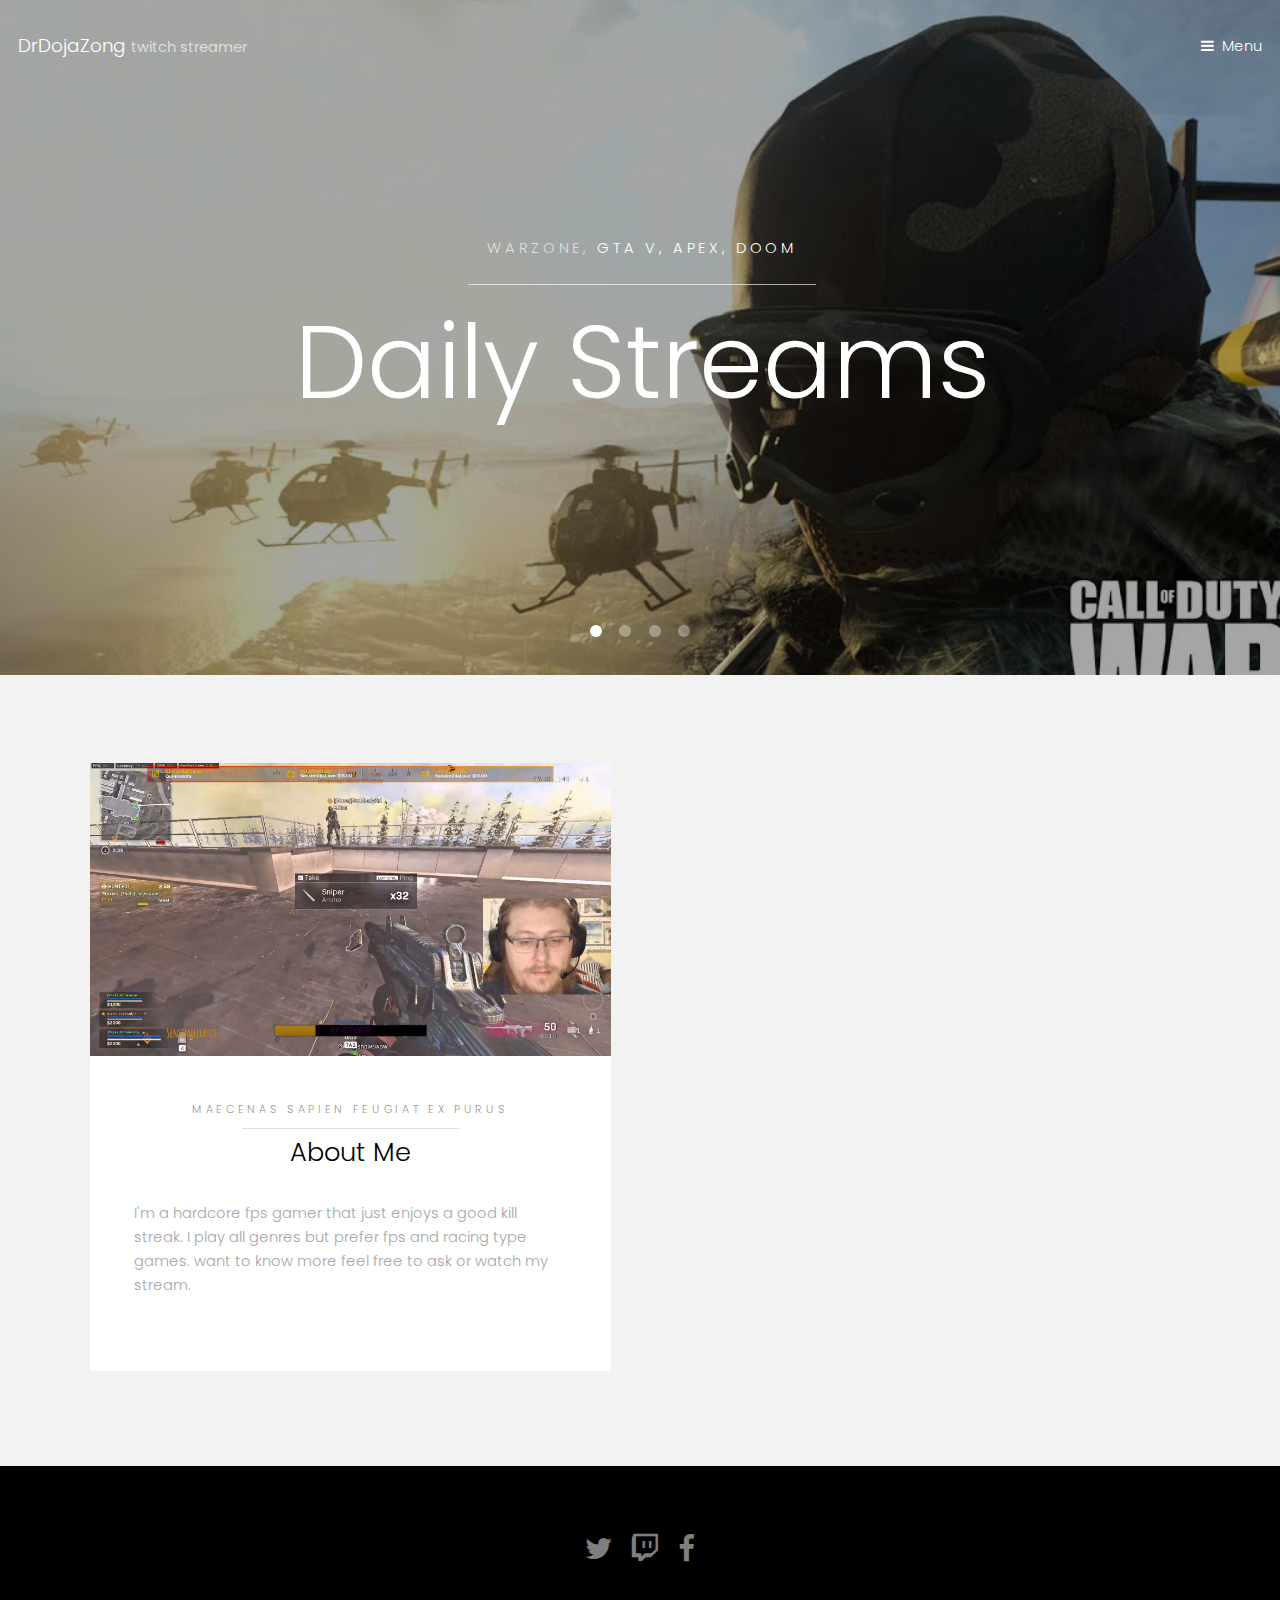
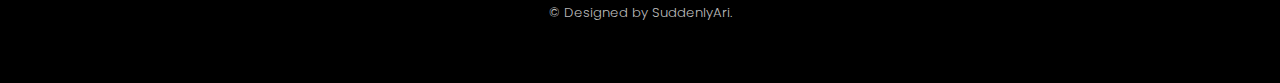
==== index.html @ 3b43bdfb "Add files via upload" ====
<!DOCTYPE HTML>
<!--
	Hielo by TEMPLATED
	templated.co @templatedco
	Released for free under the Creative Commons Attribution 3.0 license (templated.co/license)
-->
<html>
	<head>
		<title>DrDojaZong</title>
		<meta charset="utf-8" />
		<meta name="viewport" content="width=device-width, initial-scale=1" />
		<link rel="stylesheet" href="assets/css/main.css" />
	</head>
	<body>

		<!-- Header -->
			<header id="header" class="alt">
				<div class="logo"><a href="index.html">DrDojaZong <span>twitch streamer</span></a></div>
				<a href="#menu">Menu</a>
			</header>

		<!-- Nav -->
			<nav id="menu">
				<ul class="links">
					<li><a href="index.html">Home</a></li>
					<li><a href="generic.html">About</a></li>
					<li><a href="elements.html">Links</a></li>
				</ul>
			</nav>

		<!-- Banner -->
			<section class="banner full">
				<article>
					<img src="images/warzone.jpg" alt="" />
					<div class="inner">
						<header>
							<p>Warzone, <a href="https://templated.co">GTA V, Apex, DOOM</a></p>
							<h2>Daily Streams</h2>
						</header>
					</div>
				</article>
				<article>
					<img src="images/gtav.jpg" alt="" />
					<div class="inner">
						<header>
							<p>Warzone, GTA V, Apex, DOOM</p>
							<h2>Daily Content</h2>
						</header>
					</div>
				</article>
				<article>
					<img src="images/apex.jpg"  alt="" />
					<div class="inner">
						<header>
							<p>Warzone, GTA V, Apex, DOOM</p>
							<h2>Daily Frags</h2>
						</header>
					</div>
				</article>
				<article>
					<img src="images/doom.jpg"  alt="" />
					<div class="inner">
						<header>
							<p>Warzone, GTA V, Apex, DOOM</p>
							<h2>Daily Laughs</h2>
						</header>
					</div>
				</article>	
			</section>

		<!-- One -->
			<section id="one" class="wrapper style2">
				<div class="inner">
					<div class="grid-style">

						<div>
							<div class="box">
								<div class="image fit">
									<img src="images/warzonestream.jpg" alt="" />
								</div>
								<div class="content">
									<header class="align-center">
										<p>maecenas sapien feugiat ex purus</p>
										<h2>About Me</h2>
									</header>
									<p> I'm a hardcore fps gamer that just enjoys a good kill streak. I play all genres but prefer fps and racing type games. want to know more feel free to ask or watch my stream.</p>
									<footer class="align-center">
										
									</footer>
								</div>
							</div>
						</div>

					</div>
				</div>
			</section>



		<!-- Footer -->
			<footer id="footer">
				<div class="container">
					<ul class="icons">
						<li><a href="https://twitter.com/drdojazong" class="icon fa-twitter"><span class="label">Twitter</span></a></li>
						<li><a href="https://www.twitch.tv/drdojazong" class="icon fa-twitch"><span class="label">Twitch</span></a></li>
						<li><a href="https://www.facebook.com/DrDojaZong/" class="icon fa-facebook"><span class="label">Facebook</span></a></li>
					</ul>
				</div>
				<div class="copyright">
					&copy; Designed by SuddenlyAri.
				</div>
			</footer>

		<!-- Scripts -->
			<script src="assets/js/jquery.min.js"></script>
			<script src="assets/js/jquery.scrollex.min.js"></script>
			<script src="assets/js/skel.min.js"></script>
			<script src="assets/js/util.js"></script>
			<script src="assets/js/main.js"></script>

	</body>
</html>
---- assets/css/main.css ----
@charset "UTF-8";
@import url(font-awesome.min.css);
@import url("https://fonts.googleapis.com/css?family=Poppins:300,400,500,600,700");

/*
	Hielo by TEMPLATED
	templated.co @templatedco
	Released for free under the Creative Commons Attribution 3.0 license (templated.co/license)
*/

/* Reset */

	html, body, div, span, applet, object, iframe, h1, h2, h3, h4, h5, h6, p, blockquote, pre, a, abbr, acronym, address, big, cite, code, del, dfn, em, img, ins, kbd, q, s, samp, small, strike, strong, sub, sup, tt, var, b, u, i, center, dl, dt, dd, ol, ul, li, fieldset, form, label, legend, table, caption, tbody, tfoot, thead, tr, th, td, article, aside, canvas, details, embed, figure, figcaption, footer, header, hgroup, menu, nav, output, ruby, section, summary, time, mark, audio, video {
		margin: 0;
		padding: 0;
		border: 0;
		font-size: 100%;
		font: inherit;
		vertical-align: baseline;
	}

	article, aside, details, figcaption, figure, footer, header, hgroup, menu, nav, section {
		display: block;
	}

	body {
		line-height: 1;
	}

	ol, ul {
		list-style: none;
	}

	blockquote, q {
		quotes: none;
	}

	blockquote:before, blockquote:after, q:before, q:after {
		content: '';
		content: none;
	}

	table {
		border-collapse: collapse;
		border-spacing: 0;
	}

	body {
		-webkit-text-size-adjust: none;
	}

/* Box Model */

	*, *:before, *:after {
		-moz-box-sizing: border-box;
		-webkit-box-sizing: border-box;
		box-sizing: border-box;
	}

/* Containers */

	.container {
		margin-left: auto;
		margin-right: auto;
	}

	.container.\31 25\25 {
		width: 100%;
		max-width: 100rem;
		min-width: 80rem;
	}

	.container.\37 5\25 {
		width: 60rem;
	}

	.container.\35 0\25 {
		width: 40rem;
	}

	.container.\32 5\25 {
		width: 20rem;
	}

	.container {
		width: 80rem;
	}

	@media screen and (max-width: 1680px) {

		.container.\31 25\25 {
			width: 100%;
			max-width: 100rem;
			min-width: 80rem;
		}

		.container.\37 5\25 {
			width: 60rem;
		}

		.container.\35 0\25 {
			width: 40rem;
		}

		.container.\32 5\25 {
			width: 20rem;
		}

		.container {
			width: 80rem;
		}

	}

	@media screen and (max-width: 1280px) {

		.container.\31 25\25 {
			width: 100%;
			max-width: 81.25rem;
			min-width: 65rem;
		}

		.container.\37 5\25 {
			width: 48.75rem;
		}

		.container.\35 0\25 {
			width: 32.5rem;
		}

		.container.\32 5\25 {
			width: 16.25rem;
		}

		.container {
			width: 65rem;
		}

	}

	@media screen and (max-width: 980px) {

		.container.\31 25\25 {
			width: 100%;
			max-width: 112.5%;
			min-width: 90%;
		}

		.container.\37 5\25 {
			width: 67.5%;
		}

		.container.\35 0\25 {
			width: 45%;
		}

		.container.\32 5\25 {
			width: 22.5%;
		}

		.container {
			width: 90%;
		}

	}

	@media screen and (max-width: 736px) {

		.container.\31 25\25 {
			width: 100%;
			max-width: 112.5%;
			min-width: 90%;
		}

		.container.\37 5\25 {
			width: 67.5%;
		}

		.container.\35 0\25 {
			width: 45%;
		}

		.container.\32 5\25 {
			width: 22.5%;
		}

		.container {
			width: 90% !important;
		}

	}

	@media screen and (max-width: 480px) {

		.container.\31 25\25 {
			width: 100%;
			max-width: 112.5%;
			min-width: 90%;
		}

		.container.\37 5\25 {
			width: 67.5%;
		}

		.container.\35 0\25 {
			width: 45%;
		}

		.container.\32 5\25 {
			width: 22.5%;
		}

		.container {
			width: 90% !important;
		}

	}

/* Grid */

	.row {
		border-bottom: solid 1px transparent;
		-moz-box-sizing: border-box;
		-webkit-box-sizing: border-box;
		box-sizing: border-box;
	}

	.row > * {
		float: left;
		-moz-box-sizing: border-box;
		-webkit-box-sizing: border-box;
		box-sizing: border-box;
	}

	.row:after, .row:before {
		content: '';
		display: block;
		clear: both;
		height: 0;
	}

	.row.uniform > * > :first-child {
		margin-top: 0;
	}

	.row.uniform > * > :last-child {
		margin-bottom: 0;
	}

	.row.\30 \25 > * {
		padding: 0 0 0 0rem;
	}

	.row.\30 \25 {
		margin: 0 0 -1px 0rem;
	}

	.row.uniform.\30 \25 > * {
		padding: 0rem 0 0 0rem;
	}

	.row.uniform.\30 \25 {
		margin: 0rem 0 -1px 0rem;
	}

	.row > * {
		padding: 0 0 0 2rem;
	}

	.row {
		margin: 0 0 -1px -2rem;
	}

	.row.uniform > * {
		padding: 2rem 0 0 2rem;
	}

	.row.uniform {
		margin: -2rem 0 -1px -2rem;
	}

	.row.\32 00\25 > * {
		padding: 0 0 0 4rem;
	}

	.row.\32 00\25 {
		margin: 0 0 -1px -4rem;
	}

	.row.uniform.\32 00\25 > * {
		padding: 4rem 0 0 4rem;
	}

	.row.uniform.\32 00\25 {
		margin: -4rem 0 -1px -4rem;
	}

	.row.\31 50\25 > * {
		padding: 0 0 0 3rem;
	}

	.row.\31 50\25 {
		margin: 0 0 -1px -3rem;
	}

	.row.uniform.\31 50\25 > * {
		padding: 3rem 0 0 3rem;
	}

	.row.uniform.\31 50\25 {
		margin: -3rem 0 -1px -3rem;
	}

	.row.\35 0\25 > * {
		padding: 0 0 0 1rem;
	}

	.row.\35 0\25 {
		margin: 0 0 -1px -1rem;
	}

	.row.uniform.\35 0\25 > * {
		padding: 1rem 0 0 1rem;
	}

	.row.uniform.\35 0\25 {
		margin: -1rem 0 -1px -1rem;
	}

	.row.\32 5\25 > * {
		padding: 0 0 0 0.5rem;
	}

	.row.\32 5\25 {
		margin: 0 0 -1px -0.5rem;
	}

	.row.uniform.\32 5\25 > * {
		padding: 0.5rem 0 0 0.5rem;
	}

	.row.uniform.\32 5\25 {
		margin: -0.5rem 0 -1px -0.5rem;
	}

	.\31 2u, .\31 2u\24 {
		width: 100%;
		clear: none;
		margin-left: 0;
	}

	.\31 1u, .\31 1u\24 {
		width: 91.6666666667%;
		clear: none;
		margin-left: 0;
	}

	.\31 0u, .\31 0u\24 {
		width: 83.3333333333%;
		clear: none;
		margin-left: 0;
	}

	.\39 u, .\39 u\24 {
		width: 75%;
		clear: none;
		margin-left: 0;
	}

	.\38 u, .\38 u\24 {
		width: 66.6666666667%;
		clear: none;
		margin-left: 0;
	}

	.\37 u, .\37 u\24 {
		width: 58.3333333333%;
		clear: none;
		margin-left: 0;
	}

	.\36 u, .\36 u\24 {
		width: 50%;
		clear: none;
		margin-left: 0;
	}

	.\35 u, .\35 u\24 {
		width: 41.6666666667%;
		clear: none;
		margin-left: 0;
	}

	.\34 u, .\34 u\24 {
		width: 33.3333333333%;
		clear: none;
		margin-left: 0;
	}

	.\33 u, .\33 u\24 {
		width: 25%;
		clear: none;
		margin-left: 0;
	}

	.\32 u, .\32 u\24 {
		width: 16.6666666667%;
		clear: none;
		margin-left: 0;
	}

	.\31 u, .\31 u\24 {
		width: 8.3333333333%;
		clear: none;
		margin-left: 0;
	}

	.\31 2u\24 + *,
	.\31 1u\24 + *,
	.\31 0u\24 + *,
	.\39 u\24 + *,
	.\38 u\24 + *,
	.\37 u\24 + *,
	.\36 u\24 + *,
	.\35 u\24 + *,
	.\34 u\24 + *,
	.\33 u\24 + *,
	.\32 u\24 + *,
	.\31 u\24 + * {
		clear: left;
	}

	.\-11u {
		margin-left: 91.66667%;
	}

	.\-10u {
		margin-left: 83.33333%;
	}

	.\-9u {
		margin-left: 75%;
	}

	.\-8u {
		margin-left: 66.66667%;
	}

	.\-7u {
		margin-left: 58.33333%;
	}

	.\-6u {
		margin-left: 50%;
	}

	.\-5u {
		margin-left: 41.66667%;
	}

	.\-4u {
		margin-left: 33.33333%;
	}

	.\-3u {
		margin-left: 25%;
	}

	.\-2u {
		margin-left: 16.66667%;
	}

	.\-1u {
		margin-left: 8.33333%;
	}

	@media screen and (max-width: 1680px) {

		.row > * {
			padding: 0 0 0 2rem;
		}

		.row {
			margin: 0 0 -1px -2rem;
		}

		.row.uniform > * {
			padding: 2rem 0 0 2rem;
		}

		.row.uniform {
			margin: -2rem 0 -1px -2rem;
		}

		.row.\32 00\25 > * {
			padding: 0 0 0 4rem;
		}

		.row.\32 00\25 {
			margin: 0 0 -1px -4rem;
		}

		.row.uniform.\32 00\25 > * {
			padding: 4rem 0 0 4rem;
		}

		.row.uniform.\32 00\25 {
			margin: -4rem 0 -1px -4rem;
		}

		.row.\31 50\25 > * {
			padding: 0 0 0 3rem;
		}

		.row.\31 50\25 {
			margin: 0 0 -1px -3rem;
		}

		.row.uniform.\31 50\25 > * {
			padding: 3rem 0 0 3rem;
		}

		.row.uniform.\31 50\25 {
			margin: -3rem 0 -1px -3rem;
		}

		.row.\35 0\25 > * {
			padding: 0 0 0 1rem;
		}

		.row.\35 0\25 {
			margin: 0 0 -1px -1rem;
		}

		.row.uniform.\35 0\25 > * {
			padding: 1rem 0 0 1rem;
		}

		.row.uniform.\35 0\25 {
			margin: -1rem 0 -1px -1rem;
		}

		.row.\32 5\25 > * {
			padding: 0 0 0 0.5rem;
		}

		.row.\32 5\25 {
			margin: 0 0 -1px -0.5rem;
		}

		.row.uniform.\32 5\25 > * {
			padding: 0.5rem 0 0 0.5rem;
		}

		.row.uniform.\32 5\25 {
			margin: -0.5rem 0 -1px -0.5rem;
		}

		.\31 2u\28xlarge\29, .\31 2u\24\28xlarge\29 {
			width: 100%;
			clear: none;
			margin-left: 0;
		}

		.\31 1u\28xlarge\29, .\31 1u\24\28xlarge\29 {
			width: 91.6666666667%;
			clear: none;
			margin-left: 0;
		}

		.\31 0u\28xlarge\29, .\31 0u\24\28xlarge\29 {
			width: 83.3333333333%;
			clear: none;
			margin-left: 0;
		}

		.\39 u\28xlarge\29, .\39 u\24\28xlarge\29 {
			width: 75%;
			clear: none;
			margin-left: 0;
		}

		.\38 u\28xlarge\29, .\38 u\24\28xlarge\29 {
			width: 66.6666666667%;
			clear: none;
			margin-left: 0;
		}

		.\37 u\28xlarge\29, .\37 u\24\28xlarge\29 {
			width: 58.3333333333%;
			clear: none;
			margin-left: 0;
		}

		.\36 u\28xlarge\29, .\36 u\24\28xlarge\29 {
			width: 50%;
			clear: none;
			margin-left: 0;
		}

		.\35 u\28xlarge\29, .\35 u\24\28xlarge\29 {
			width: 41.6666666667%;
			clear: none;
			margin-left: 0;
		}

		.\34 u\28xlarge\29, .\34 u\24\28xlarge\29 {
			width: 33.3333333333%;
			clear: none;
			margin-left: 0;
		}

		.\33 u\28xlarge\29, .\33 u\24\28xlarge\29 {
			width: 25%;
			clear: none;
			margin-left: 0;
		}

		.\32 u\28xlarge\29, .\32 u\24\28xlarge\29 {
			width: 16.6666666667%;
			clear: none;
			margin-left: 0;
		}

		.\31 u\28xlarge\29, .\31 u\24\28xlarge\29 {
			width: 8.3333333333%;
			clear: none;
			margin-left: 0;
		}

		.\31 2u\24\28xlarge\29 + *,
		.\31 1u\24\28xlarge\29 + *,
		.\31 0u\24\28xlarge\29 + *,
		.\39 u\24\28xlarge\29 + *,
		.\38 u\24\28xlarge\29 + *,
		.\37 u\24\28xlarge\29 + *,
		.\36 u\24\28xlarge\29 + *,
		.\35 u\24\28xlarge\29 + *,
		.\34 u\24\28xlarge\29 + *,
		.\33 u\24\28xlarge\29 + *,
		.\32 u\24\28xlarge\29 + *,
		.\31 u\24\28xlarge\29 + * {
			clear: left;
		}

		.\-11u\28xlarge\29 {
			margin-left: 91.66667%;
		}

		.\-10u\28xlarge\29 {
			margin-left: 83.33333%;
		}

		.\-9u\28xlarge\29 {
			margin-left: 75%;
		}

		.\-8u\28xlarge\29 {
			margin-left: 66.66667%;
		}

		.\-7u\28xlarge\29 {
			margin-left: 58.33333%;
		}

		.\-6u\28xlarge\29 {
			margin-left: 50%;
		}

		.\-5u\28xlarge\29 {
			margin-left: 41.66667%;
		}

		.\-4u\28xlarge\29 {
			margin-left: 33.33333%;
		}

		.\-3u\28xlarge\29 {
			margin-left: 25%;
		}

		.\-2u\28xlarge\29 {
			margin-left: 16.66667%;
		}

		.\-1u\28xlarge\29 {
			margin-left: 8.33333%;
		}

	}

	@media screen and (max-width: 1280px) {

		.row > * {
			padding: 0 0 0 1.5rem;
		}

		.row {
			margin: 0 0 -1px -1.5rem;
		}

		.row.uniform > * {
			padding: 1.5rem 0 0 1.5rem;
		}

		.row.uniform {
			margin: -1.5rem 0 -1px -1.5rem;
		}

		.row.\32 00\25 > * {
			padding: 0 0 0 3rem;
		}

		.row.\32 00\25 {
			margin: 0 0 -1px -3rem;
		}

		.row.uniform.\32 00\25 > * {
			padding: 3rem 0 0 3rem;
		}

		.row.uniform.\32 00\25 {
			margin: -3rem 0 -1px -3rem;
		}

		.row.\31 50\25 > * {
			padding: 0 0 0 2.25rem;
		}

		.row.\31 50\25 {
			margin: 0 0 -1px -2.25rem;
		}

		.row.uniform.\31 50\25 > * {
			padding: 2.25rem 0 0 2.25rem;
		}

		.row.uniform.\31 50\25 {
			margin: -2.25rem 0 -1px -2.25rem;
		}

		.row.\35 0\25 > * {
			padding: 0 0 0 0.75rem;
		}

		.row.\35 0\25 {
			margin: 0 0 -1px -0.75rem;
		}

		.row.uniform.\35 0\25 > * {
			padding: 0.75rem 0 0 0.75rem;
		}

		.row.uniform.\35 0\25 {
			margin: -0.75rem 0 -1px -0.75rem;
		}

		.row.\32 5\25 > * {
			padding: 0 0 0 0.375rem;
		}

		.row.\32 5\25 {
			margin: 0 0 -1px -0.375rem;
		}

		.row.uniform.\32 5\25 > * {
			padding: 0.375rem 0 0 0.375rem;
		}

		.row.uniform.\32 5\25 {
			margin: -0.375rem 0 -1px -0.375rem;
		}

		.\31 2u\28large\29, .\31 2u\24\28large\29 {
			width: 100%;
			clear: none;
			margin-left: 0;
		}

		.\31 1u\28large\29, .\31 1u\24\28large\29 {
			width: 91.6666666667%;
			clear: none;
			margin-left: 0;
		}

		.\31 0u\28large\29, .\31 0u\24\28large\29 {
			width: 83.3333333333%;
			clear: none;
			margin-left: 0;
		}

		.\39 u\28large\29, .\39 u\24\28large\29 {
			width: 75%;
			clear: none;
			margin-left: 0;
		}

		.\38 u\28large\29, .\38 u\24\28large\29 {
			width: 66.6666666667%;
			clear: none;
			margin-left: 0;
		}

		.\37 u\28large\29, .\37 u\24\28large\29 {
			width: 58.3333333333%;
			clear: none;
			margin-left: 0;
		}

		.\36 u\28large\29, .\36 u\24\28large\29 {
			width: 50%;
			clear: none;
			margin-left: 0;
		}

		.\35 u\28large\29, .\35 u\24\28large\29 {
			width: 41.6666666667%;
			clear: none;
			margin-left: 0;
		}

		.\34 u\28large\29, .\34 u\24\28large\29 {
			width: 33.3333333333%;
			clear: none;
			margin-left: 0;
		}

		.\33 u\28large\29, .\33 u\24\28large\29 {
			width: 25%;
			clear: none;
			margin-left: 0;
		}

		.\32 u\28large\29, .\32 u\24\28large\29 {
			width: 16.6666666667%;
			clear: none;
			margin-left: 0;
		}

		.\31 u\28large\29, .\31 u\24\28large\29 {
			width: 8.3333333333%;
			clear: none;
			margin-left: 0;
		}

		.\31 2u\24\28large\29 + *,
		.\31 1u\24\28large\29 + *,
		.\31 0u\24\28large\29 + *,
		.\39 u\24\28large\29 + *,
		.\38 u\24\28large\29 + *,
		.\37 u\24\28large\29 + *,
		.\36 u\24\28large\29 + *,
		.\35 u\24\28large\29 + *,
		.\34 u\24\28large\29 + *,
		.\33 u\24\28large\29 + *,
		.\32 u\24\28large\29 + *,
		.\31 u\24\28large\29 + * {
			clear: left;
		}

		.\-11u\28large\29 {
			margin-left: 91.66667%;
		}

		.\-10u\28large\29 {
			margin-left: 83.33333%;
		}

		.\-9u\28large\29 {
			margin-left: 75%;
		}

		.\-8u\28large\29 {
			margin-left: 66.66667%;
		}

		.\-7u\28large\29 {
			margin-left: 58.33333%;
		}

		.\-6u\28large\29 {
			margin-left: 50%;
		}

		.\-5u\28large\29 {
			margin-left: 41.66667%;
		}

		.\-4u\28large\29 {
			margin-left: 33.33333%;
		}

		.\-3u\28large\29 {
			margin-left: 25%;
		}

		.\-2u\28large\29 {
			margin-left: 16.66667%;
		}

		.\-1u\28large\29 {
			margin-left: 8.33333%;
		}

	}

	@media screen and (max-width: 980px) {

		.row > * {
			padding: 0 0 0 1.5rem;
		}

		.row {
			margin: 0 0 -1px -1.5rem;
		}

		.row.uniform > * {
			padding: 1.5rem 0 0 1.5rem;
		}

		.row.uniform {
			margin: -1.5rem 0 -1px -1.5rem;
		}

		.row.\32 00\25 > * {
			padding: 0 0 0 3rem;
		}

		.row.\32 00\25 {
			margin: 0 0 -1px -3rem;
		}

		.row.uniform.\32 00\25 > * {
			padding: 3rem 0 0 3rem;
		}

		.row.uniform.\32 00\25 {
			margin: -3rem 0 -1px -3rem;
		}

		.row.\31 50\25 > * {
			padding: 0 0 0 2.25rem;
		}

		.row.\31 50\25 {
			margin: 0 0 -1px -2.25rem;
		}

		.row.uniform.\31 50\25 > * {
			padding: 2.25rem 0 0 2.25rem;
		}

		.row.uniform.\31 50\25 {
			margin: -2.25rem 0 -1px -2.25rem;
		}

		.row.\35 0\25 > * {
			padding: 0 0 0 0.75rem;
		}

		.row.\35 0\25 {
			margin: 0 0 -1px -0.75rem;
		}

		.row.uniform.\35 0\25 > * {
			padding: 0.75rem 0 0 0.75rem;
		}

		.row.uniform.\35 0\25 {
			margin: -0.75rem 0 -1px -0.75rem;
		}

		.row.\32 5\25 > * {
			padding: 0 0 0 0.375rem;
		}

		.row.\32 5\25 {
			margin: 0 0 -1px -0.375rem;
		}

		.row.uniform.\32 5\25 > * {
			padding: 0.375rem 0 0 0.375rem;
		}

		.row.uniform.\32 5\25 {
			margin: -0.375rem 0 -1px -0.375rem;
		}

		.\31 2u\28medium\29, .\31 2u\24\28medium\29 {
			width: 100%;
			clear: none;
			margin-left: 0;
		}

		.\31 1u\28medium\29, .\31 1u\24\28medium\29 {
			width: 91.6666666667%;
			clear: none;
			margin-left: 0;
		}

		.\31 0u\28medium\29, .\31 0u\24\28medium\29 {
			width: 83.3333333333%;
			clear: none;
			margin-left: 0;
		}

		.\39 u\28medium\29, .\39 u\24\28medium\29 {
			width: 75%;
			clear: none;
			margin-left: 0;
		}

		.\38 u\28medium\29, .\38 u\24\28medium\29 {
			width: 66.6666666667%;
			clear: none;
			margin-left: 0;
		}

		.\37 u\28medium\29, .\37 u\24\28medium\29 {
			width: 58.3333333333%;
			clear: none;
			margin-left: 0;
		}

		.\36 u\28medium\29, .\36 u\24\28medium\29 {
			width: 50%;
			clear: none;
			margin-left: 0;
		}

		.\35 u\28medium\29, .\35 u\24\28medium\29 {
			width: 41.6666666667%;
			clear: none;
			margin-left: 0;
		}

		.\34 u\28medium\29, .\34 u\24\28medium\29 {
			width: 33.3333333333%;
			clear: none;
			margin-left: 0;
		}

		.\33 u\28medium\29, .\33 u\24\28medium\29 {
			width: 25%;
			clear: none;
			margin-left: 0;
		}

		.\32 u\28medium\29, .\32 u\24\28medium\29 {
			width: 16.6666666667%;
			clear: none;
			margin-left: 0;
		}

		.\31 u\28medium\29, .\31 u\24\28medium\29 {
			width: 8.3333333333%;
			clear: none;
			margin-left: 0;
		}

		.\31 2u\24\28medium\29 + *,
		.\31 1u\24\28medium\29 + *,
		.\31 0u\24\28medium\29 + *,
		.\39 u\24\28medium\29 + *,
		.\38 u\24\28medium\29 + *,
		.\37 u\24\28medium\29 + *,
		.\36 u\24\28medium\29 + *,
		.\35 u\24\28medium\29 + *,
		.\34 u\24\28medium\29 + *,
		.\33 u\24\28medium\29 + *,
		.\32 u\24\28medium\29 + *,
		.\31 u\24\28medium\29 + * {
			clear: left;
		}

		.\-11u\28medium\29 {
			margin-left: 91.66667%;
		}

		.\-10u\28medium\29 {
			margin-left: 83.33333%;
		}

		.\-9u\28medium\29 {
			margin-left: 75%;
		}

		.\-8u\28medium\29 {
			margin-left: 66.66667%;
		}

		.\-7u\28medium\29 {
			margin-left: 58.33333%;
		}

		.\-6u\28medium\29 {
			margin-left: 50%;
		}

		.\-5u\28medium\29 {
			margin-left: 41.66667%;
		}

		.\-4u\28medium\29 {
			margin-left: 33.33333%;
		}

		.\-3u\28medium\29 {
			margin-left: 25%;
		}

		.\-2u\28medium\29 {
			margin-left: 16.66667%;
		}

		.\-1u\28medium\29 {
			margin-left: 8.33333%;
		}

	}

	@media screen and (max-width: 736px) {

		.row > * {
			padding: 0 0 0 1.25rem;
		}

		.row {
			margin: 0 0 -1px -1.25rem;
		}

		.row.uniform > * {
			padding: 1.25rem 0 0 1.25rem;
		}

		.row.uniform {
			margin: -1.25rem 0 -1px -1.25rem;
		}

		.row.\32 00\25 > * {
			padding: 0 0 0 2.5rem;
		}

		.row.\32 00\25 {
			margin: 0 0 -1px -2.5rem;
		}

		.row.uniform.\32 00\25 > * {
			padding: 2.5rem 0 0 2.5rem;
		}

		.row.uniform.\32 00\25 {
			margin: -2.5rem 0 -1px -2.5rem;
		}

		.row.\31 50\25 > * {
			padding: 0 0 0 1.875rem;
		}

		.row.\31 50\25 {
			margin: 0 0 -1px -1.875rem;
		}

		.row.uniform.\31 50\25 > * {
			padding: 1.875rem 0 0 1.875rem;
		}

		.row.uniform.\31 50\25 {
			margin: -1.875rem 0 -1px -1.875rem;
		}

		.row.\35 0\25 > * {
			padding: 0 0 0 0.625rem;
		}

		.row.\35 0\25 {
			margin: 0 0 -1px -0.625rem;
		}

		.row.uniform.\35 0\25 > * {
			padding: 0.625rem 0 0 0.625rem;
		}

		.row.uniform.\35 0\25 {
			margin: -0.625rem 0 -1px -0.625rem;
		}

		.row.\32 5\25 > * {
			padding: 0 0 0 0.3125rem;
		}

		.row.\32 5\25 {
			margin: 0 0 -1px -0.3125rem;
		}

		.row.uniform.\32 5\25 > * {
			padding: 0.3125rem 0 0 0.3125rem;
		}

		.row.uniform.\32 5\25 {
			margin: -0.3125rem 0 -1px -0.3125rem;
		}

		.\31 2u\28small\29, .\31 2u\24\28small\29 {
			width: 100%;
			clear: none;
			margin-left: 0;
		}

		.\31 1u\28small\29, .\31 1u\24\28small\29 {
			width: 91.6666666667%;
			clear: none;
			margin-left: 0;
		}

		.\31 0u\28small\29, .\31 0u\24\28small\29 {
			width: 83.3333333333%;
			clear: none;
			margin-left: 0;
		}

		.\39 u\28small\29, .\39 u\24\28small\29 {
			width: 75%;
			clear: none;
			margin-left: 0;
		}

		.\38 u\28small\29, .\38 u\24\28small\29 {
			width: 66.6666666667%;
			clear: none;
			margin-left: 0;
		}

		.\37 u\28small\29, .\37 u\24\28small\29 {
			width: 58.3333333333%;
			clear: none;
			margin-left: 0;
		}

		.\36 u\28small\29, .\36 u\24\28small\29 {
			width: 50%;
			clear: none;
			margin-left: 0;
		}

		.\35 u\28small\29, .\35 u\24\28small\29 {
			width: 41.6666666667%;
			clear: none;
			margin-left: 0;
		}

		.\34 u\28small\29, .\34 u\24\28small\29 {
			width: 33.3333333333%;
			clear: none;
			margin-left: 0;
		}

		.\33 u\28small\29, .\33 u\24\28small\29 {
			width: 25%;
			clear: none;
			margin-left: 0;
		}

		.\32 u\28small\29, .\32 u\24\28small\29 {
			width: 16.6666666667%;
			clear: none;
			margin-left: 0;
		}

		.\31 u\28small\29, .\31 u\24\28small\29 {
			width: 8.3333333333%;
			clear: none;
			margin-left: 0;
		}

		.\31 2u\24\28small\29 + *,
		.\31 1u\24\28small\29 + *,
		.\31 0u\24\28small\29 + *,
		.\39 u\24\28small\29 + *,
		.\38 u\24\28small\29 + *,
		.\37 u\24\28small\29 + *,
		.\36 u\24\28small\29 + *,
		.\35 u\24\28small\29 + *,
		.\34 u\24\28small\29 + *,
		.\33 u\24\28small\29 + *,
		.\32 u\24\28small\29 + *,
		.\31 u\24\28small\29 + * {
			clear: left;
		}

		.\-11u\28small\29 {
			margin-left: 91.66667%;
		}

		.\-10u\28small\29 {
			margin-left: 83.33333%;
		}

		.\-9u\28small\29 {
			margin-left: 75%;
		}

		.\-8u\28small\29 {
			margin-left: 66.66667%;
		}

		.\-7u\28small\29 {
			margin-left: 58.33333%;
		}

		.\-6u\28small\29 {
			margin-left: 50%;
		}

		.\-5u\28small\29 {
			margin-left: 41.66667%;
		}

		.\-4u\28small\29 {
			margin-left: 33.33333%;
		}

		.\-3u\28small\29 {
			margin-left: 25%;
		}

		.\-2u\28small\29 {
			margin-left: 16.66667%;
		}

		.\-1u\28small\29 {
			margin-left: 8.33333%;
		}

	}

	@media screen and (max-width: 480px) {

		.row > * {
			padding: 0 0 0 1.25rem;
		}

		.row {
			margin: 0 0 -1px -1.25rem;
		}

		.row.uniform > * {
			padding: 1.25rem 0 0 1.25rem;
		}

		.row.uniform {
			margin: -1.25rem 0 -1px -1.25rem;
		}

		.row.\32 00\25 > * {
			padding: 0 0 0 2.5rem;
		}

		.row.\32 00\25 {
			margin: 0 0 -1px -2.5rem;
		}

		.row.uniform.\32 00\25 > * {
			padding: 2.5rem 0 0 2.5rem;
		}

		.row.uniform.\32 00\25 {
			margin: -2.5rem 0 -1px -2.5rem;
		}

		.row.\31 50\25 > * {
			padding: 0 0 0 1.875rem;
		}

		.row.\31 50\25 {
			margin: 0 0 -1px -1.875rem;
		}

		.row.uniform.\31 50\25 > * {
			padding: 1.875rem 0 0 1.875rem;
		}

		.row.uniform.\31 50\25 {
			margin: -1.875rem 0 -1px -1.875rem;
		}

		.row.\35 0\25 > * {
			padding: 0 0 0 0.625rem;
		}

		.row.\35 0\25 {
			margin: 0 0 -1px -0.625rem;
		}

		.row.uniform.\35 0\25 > * {
			padding: 0.625rem 0 0 0.625rem;
		}

		.row.uniform.\35 0\25 {
			margin: -0.625rem 0 -1px -0.625rem;
		}

		.row.\32 5\25 > * {
			padding: 0 0 0 0.3125rem;
		}

		.row.\32 5\25 {
			margin: 0 0 -1px -0.3125rem;
		}

		.row.uniform.\32 5\25 > * {
			padding: 0.3125rem 0 0 0.3125rem;
		}

		.row.uniform.\32 5\25 {
			margin: -0.3125rem 0 -1px -0.3125rem;
		}

		.\31 2u\28xsmall\29, .\31 2u\24\28xsmall\29 {
			width: 100%;
			clear: none;
			margin-left: 0;
		}

		.\31 1u\28xsmall\29, .\31 1u\24\28xsmall\29 {
			width: 91.6666666667%;
			clear: none;
			margin-left: 0;
		}

		.\31 0u\28xsmall\29, .\31 0u\24\28xsmall\29 {
			width: 83.3333333333%;
			clear: none;
			margin-left: 0;
		}

		.\39 u\28xsmall\29, .\39 u\24\28xsmall\29 {
			width: 75%;
			clear: none;
			margin-left: 0;
		}

		.\38 u\28xsmall\29, .\38 u\24\28xsmall\29 {
			width: 66.6666666667%;
			clear: none;
			margin-left: 0;
		}

		.\37 u\28xsmall\29, .\37 u\24\28xsmall\29 {
			width: 58.3333333333%;
			clear: none;
			margin-left: 0;
		}

		.\36 u\28xsmall\29, .\36 u\24\28xsmall\29 {
			width: 50%;
			clear: none;
			margin-left: 0;
		}

		.\35 u\28xsmall\29, .\35 u\24\28xsmall\29 {
			width: 41.6666666667%;
			clear: none;
			margin-left: 0;
		}

		.\34 u\28xsmall\29, .\34 u\24\28xsmall\29 {
			width: 33.3333333333%;
			clear: none;
			margin-left: 0;
		}

		.\33 u\28xsmall\29, .\33 u\24\28xsmall\29 {
			width: 25%;
			clear: none;
			margin-left: 0;
		}

		.\32 u\28xsmall\29, .\32 u\24\28xsmall\29 {
			width: 16.6666666667%;
			clear: none;
			margin-left: 0;
		}

		.\31 u\28xsmall\29, .\31 u\24\28xsmall\29 {
			width: 8.3333333333%;
			clear: none;
			margin-left: 0;
		}

		.\31 2u\24\28xsmall\29 + *,
		.\31 1u\24\28xsmall\29 + *,
		.\31 0u\24\28xsmall\29 + *,
		.\39 u\24\28xsmall\29 + *,
		.\38 u\24\28xsmall\29 + *,
		.\37 u\24\28xsmall\29 + *,
		.\36 u\24\28xsmall\29 + *,
		.\35 u\24\28xsmall\29 + *,
		.\34 u\24\28xsmall\29 + *,
		.\33 u\24\28xsmall\29 + *,
		.\32 u\24\28xsmall\29 + *,
		.\31 u\24\28xsmall\29 + * {
			clear: left;
		}

		.\-11u\28xsmall\29 {
			margin-left: 91.66667%;
		}

		.\-10u\28xsmall\29 {
			margin-left: 83.33333%;
		}

		.\-9u\28xsmall\29 {
			margin-left: 75%;
		}

		.\-8u\28xsmall\29 {
			margin-left: 66.66667%;
		}

		.\-7u\28xsmall\29 {
			margin-left: 58.33333%;
		}

		.\-6u\28xsmall\29 {
			margin-left: 50%;
		}

		.\-5u\28xsmall\29 {
			margin-left: 41.66667%;
		}

		.\-4u\28xsmall\29 {
			margin-left: 33.33333%;
		}

		.\-3u\28xsmall\29 {
			margin-left: 25%;
		}

		.\-2u\28xsmall\29 {
			margin-left: 16.66667%;
		}

		.\-1u\28xsmall\29 {
			margin-left: 8.33333%;
		}

	}

/* Basic */

	@-ms-viewport {
		width: device-width;
	}

	body {
		-ms-overflow-style: scrollbar;
	}

	@media screen and (max-width: 480px) {

		html, body {
			min-width: 320px;
		}

	}

	body {
		background: #fff;
	}

		body.is-loading *, body.is-loading *:before, body.is-loading *:after {
			-moz-animation: none !important;
			-webkit-animation: none !important;
			-ms-animation: none !important;
			animation: none !important;
			-moz-transition: none !important;
			-webkit-transition: none !important;
			-ms-transition: none !important;
			transition: none !important;
		}

/* Type */

	html {
		font-size: 13pt;
	}

		@media screen and (max-width: 1680px) {

			html {
				font-size: 11pt;
			}

		}

		@media screen and (max-width: 1280px) {

			html {
				font-size: 11pt;
			}

		}

		@media screen and (max-width: 980px) {

			html {
				font-size: 12pt;
			}

		}

		@media screen and (max-width: 736px) {

			html {
				font-size: 12pt;
			}

		}

		@media screen and (max-width: 480px) {

			html {
				font-size: 12pt;
			}

		}

	body {
		background-color: #fff;
		color: #444;
	}

	body, input, select, textarea {
		font-family: "Poppins", sans-serif;
		font-weight: 300;
		font-size: 1rem;
		line-height: 1.65;
	}

	a {
		text-decoration: underline;
	}

		a:hover {
			text-decoration: none;
		}

	strong, b {
		font-weight: 600;
	}

	em, i {
		font-style: italic;
	}

	p {
		margin: 0 0 2rem 0;
	}

		p.special {
			text-transform: uppercase;
			font-size: .75rem;
			font-weight: 300;
			margin: 0 0 .5rem 0;
			padding: 0 0 1rem 0;
			letter-spacing: .25rem;
		}

			p.special:after {
				content: '';
				position: absolute;
				margin: auto;
				right: 0;
				bottom: 0;
				left: 0;
				width: 50%;
				height: 1px;
				background-color: rgba(0, 0, 0, 0.125);
			}

	h1, h2, h3, h4, h5, h6 {
		font-weight: 300;
		line-height: 1.5;
		margin: 0 0 1rem 0;
	}

		h1 a, h2 a, h3 a, h4 a, h5 a, h6 a {
			color: inherit;
			text-decoration: none;
		}

	h2 {
		font-size: 1.75rem;
	}

	h3 {
		font-size: 1.35rem;
	}

	h4 {
		font-size: 1.1rem;
	}

	h5 {
		font-size: 0.9rem;
	}

	h6 {
		font-size: 0.7rem;
	}

	sub {
		font-size: 0.8rem;
		position: relative;
		top: 0.5rem;
	}

	sup {
		font-size: 0.8rem;
		position: relative;
		top: -0.5rem;
	}

	blockquote {
		border-left: solid 4px;
		font-style: italic;
		margin: 0 0 2rem 0;
		padding: 0.5rem 0 0.5rem 2rem;
	}

	code {
		border-radius: 2px;
		border: solid 1px;
		font-family: "Courier New", monospace;
		font-size: 0.9rem;
		margin: 0 0.25rem;
		padding: 0.25rem 0.65rem;
	}

	pre {
		-webkit-overflow-scrolling: touch;
		font-family: "Courier New", monospace;
		font-size: 0.9rem;
		margin: 0 0 2rem 0;
	}

		pre code {
			display: block;
			line-height: 1.75;
			padding: 1rem 1.5rem;
			overflow-x: auto;
		}

	hr {
		border: 0;
		border-bottom: solid 1px;
		margin: 2rem 0;
	}

		hr.major {
			margin: 3rem 0;
		}

	.align-left {
		text-align: left;
	}

	.align-center {
		text-align: center;
	}

	.align-right {
		text-align: right;
	}

	input, select, textarea {
		color: #555;
	}

	a {
		color: #8a4680;
	}

	strong, b {
		color: #555;
	}

	h1, h2, h3, h4, h5, h6 {
		color: #555;
	}

	blockquote {
		border-left-color: rgba(144, 144, 144, 0.25);
	}

	code {
		background: rgba(144, 144, 144, 0.075);
		border-color: rgba(144, 144, 144, 0.25);
	}

	hr {
		border-bottom-color: rgba(144, 144, 144, 0.25);
	}

/* Box */

	.box {
		margin-bottom: 2rem;
		background: #FFF;
	}

		.box .image.fit {
			margin: 0;
			border-radius: 0;
		}

			.box .image.fit img {
				border-radius: 0;
			}

		.box header h2 {
			margin-bottom: 2rem;
		}

		.box header p {
			text-transform: uppercase;
			font-size: .75rem;
			font-weight: 300;
			margin: 0 0 .25rem 0;
			padding: 0 0 .75rem 0;
			letter-spacing: .25rem;
		}

			.box header p:after {
				content: '';
				position: absolute;
				margin: auto;
				right: 0;
				bottom: 0;
				left: 0;
				width: 50%;
				height: 1px;
				background-color: rgba(0, 0, 0, 0.125);
			}

		.box .content {
			padding: 3rem;
		}

		.box > :last-child,
		.box > :last-child > :last-child,
		.box > :last-child > :last-child > :last-child {
			margin-bottom: 0;
		}

		.box.alt {
			border: 0;
			border-radius: 0;
			padding: 0;
		}

		@media screen and (max-width: 736px) {

			.box .content {
				padding: 2rem;
			}

		}

	.box {
		border-color: rgba(144, 144, 144, 0.25);
	}

/* Button */

	input[type="submit"],
	input[type="reset"],
	input[type="button"],
	button,
	.button {
		-moz-appearance: none;
		-webkit-appearance: none;
		-ms-appearance: none;
		appearance: none;
		-moz-transition: background-color 0.2s ease-in-out, color 0.2s ease-in-out;
		-webkit-transition: background-color 0.2s ease-in-out, color 0.2s ease-in-out;
		-ms-transition: background-color 0.2s ease-in-out, color 0.2s ease-in-out;
		transition: background-color 0.2s ease-in-out, color 0.2s ease-in-out;
		border-radius: 2px;
		border: 0;
		cursor: pointer;
		display: inline-block;
		font-weight: 300;
		height: 2.85rem;
		line-height: 2.95rem;
		padding: 0 1.5rem;
		text-align: center;
		text-decoration: none;
		text-transform: uppercase;
		white-space: nowrap;
	}

		input[type="submit"].icon,
		input[type="reset"].icon,
		input[type="button"].icon,
		button.icon,
		.button.icon {
			padding-left: 1.35rem;
		}

			input[type="submit"].icon:before,
			input[type="reset"].icon:before,
			input[type="button"].icon:before,
			button.icon:before,
			.button.icon:before {
				margin-right: 0.5rem;
			}

		input[type="submit"].fit,
		input[type="reset"].fit,
		input[type="button"].fit,
		button.fit,
		.button.fit {
			display: block;
			margin: 0 0 1rem 0;
			width: 100%;
		}

		input[type="submit"].small,
		input[type="reset"].small,
		input[type="button"].small,
		button.small,
		.button.small {
			font-size: 0.8rem;
		}

		input[type="submit"].big,
		input[type="reset"].big,
		input[type="button"].big,
		button.big,
		.button.big {
			font-size: 1.35rem;
		}

		input[type="submit"].disabled, input[type="submit"]:disabled,
		input[type="reset"].disabled,
		input[type="reset"]:disabled,
		input[type="button"].disabled,
		input[type="button"]:disabled,
		button.disabled,
		button:disabled,
		.button.disabled,
		.button:disabled {
			-moz-pointer-events: none;
			-webkit-pointer-events: none;
			-ms-pointer-events: none;
			pointer-events: none;
			opacity: 0.25;
		}

		@media screen and (max-width: 480px) {

			input[type="submit"],
			input[type="reset"],
			input[type="button"],
			button,
			.button {
				padding: 0;
				width: 100%;
			}

		}

	input[type="submit"],
	input[type="reset"],
	input[type="button"],
	button,
	.button {
		background-color: #f2f2f2;
		color: #000 !important;
	}

		input[type="submit"]:hover,
		input[type="reset"]:hover,
		input[type="button"]:hover,
		button:hover,
		.button:hover {
			background-color: white;
		}

		input[type="submit"]:active,
		input[type="reset"]:active,
		input[type="button"]:active,
		button:active,
		.button:active {
			background-color: #e5e5e5;
		}

		input[type="submit"].alt,
		input[type="reset"].alt,
		input[type="button"].alt,
		button.alt,
		.button.alt {
			background-color: transparent;
			box-shadow: inset 0 0 0 2px rgba(144, 144, 144, 0.25);
			color: #555 !important;
		}

			input[type="submit"].alt:hover,
			input[type="reset"].alt:hover,
			input[type="button"].alt:hover,
			button.alt:hover,
			.button.alt:hover {
				background-color: rgba(144, 144, 144, 0.075);
			}

			input[type="submit"].alt:active,
			input[type="reset"].alt:active,
			input[type="button"].alt:active,
			button.alt:active,
			.button.alt:active {
				background-color: rgba(144, 144, 144, 0.2);
			}

			input[type="submit"].alt.icon:before,
			input[type="reset"].alt.icon:before,
			input[type="button"].alt.icon:before,
			button.alt.icon:before,
			.button.alt.icon:before {
				color: #bbb;
			}

		input[type="submit"].special,
		input[type="reset"].special,
		input[type="button"].special,
		button.special,
		.button.special {
			background-color: #8a4680;
			color: #ffffff !important;
		}

			input[type="submit"].special:hover,
			input[type="reset"].special:hover,
			input[type="button"].special:hover,
			button.special:hover,
			.button.special:hover {
				background-color: #9b4f90;
			}

			input[type="submit"].special:active,
			input[type="reset"].special:active,
			input[type="button"].special:active,
			button.special:active,
			.button.special:active {
				background-color: #793d70;
			}

/* Form */

	form {
		margin: 0 0 2rem 0;
	}

	label {
		display: block;
		font-size: 0.9rem;
		font-weight: 700;
		margin: 0 0 1rem 0;
	}

	input[type="text"],
	input[type="password"],
	input[type="email"],
	select,
	textarea {
		-moz-appearance: none;
		-webkit-appearance: none;
		-ms-appearance: none;
		appearance: none;
		border-radius: 2px;
		border: none;
		border: solid 1px;
		color: inherit;
		display: block;
		outline: 0;
		padding: 0 1rem;
		text-decoration: none;
		width: 100%;
	}

		input[type="text"]:invalid,
		input[type="password"]:invalid,
		input[type="email"]:invalid,
		select:invalid,
		textarea:invalid {
			box-shadow: none;
		}

	.select-wrapper {
		text-decoration: none;
		display: block;
		position: relative;
	}

		.select-wrapper:before {
			-moz-osx-font-smoothing: grayscale;
			-webkit-font-smoothing: antialiased;
			font-family: FontAwesome;
			font-style: normal;
			font-weight: normal;
			text-transform: none !important;
		}

		.select-wrapper:before {
			content: '\f078';
			display: block;
			height: 2.75rem;
			line-height: 2.75rem;
			pointer-events: none;
			position: absolute;
			right: 0;
			text-align: center;
			top: 0;
			width: 2.75rem;
		}

		.select-wrapper select::-ms-expand {
			display: none;
		}

	input[type="text"],
	input[type="password"],
	input[type="email"],
	select {
		height: 2.75rem;
	}

	textarea {
		padding: 0.75rem 1rem;
	}

	input[type="checkbox"],
	input[type="radio"] {
		-moz-appearance: none;
		-webkit-appearance: none;
		-ms-appearance: none;
		appearance: none;
		display: block;
		float: left;
		margin-right: -2rem;
		opacity: 0;
		width: 1rem;
		z-index: -1;
	}

		input[type="checkbox"] + label,
		input[type="radio"] + label {
			text-decoration: none;
			cursor: pointer;
			display: inline-block;
			font-size: 1rem;
			font-weight: 400;
			padding-left: 2.4rem;
			padding-right: 0.75rem;
			position: relative;
		}

			input[type="checkbox"] + label:before,
			input[type="radio"] + label:before {
				-moz-osx-font-smoothing: grayscale;
				-webkit-font-smoothing: antialiased;
				font-family: FontAwesome;
				font-style: normal;
				font-weight: normal;
				text-transform: none !important;
			}

			input[type="checkbox"] + label:before,
			input[type="radio"] + label:before {
				border-radius: 2px;
				border: solid 1px;
				content: '';
				display: inline-block;
				height: 1.65rem;
				left: 0;
				line-height: 1.58125rem;
				position: absolute;
				text-align: center;
				top: 0;
				width: 1.65rem;
			}

		input[type="checkbox"]:checked + label:before,
		input[type="radio"]:checked + label:before {
			content: '\f00c';
		}

	input[type="checkbox"] + label:before {
		border-radius: 2px;
	}

	input[type="radio"] + label:before {
		border-radius: 100%;
	}

	::-webkit-input-placeholder {
		opacity: 1.0;
	}

	:-moz-placeholder {
		opacity: 1.0;
	}

	::-moz-placeholder {
		opacity: 1.0;
	}

	:-ms-input-placeholder {
		opacity: 1.0;
	}

	.formerize-placeholder {
		opacity: 1.0;
	}

	label {
		color: #555;
	}

	input[type="text"],
	input[type="password"],
	input[type="email"],
	select,
	textarea {
		background: rgba(144, 144, 144, 0.075);
		border-color: rgba(144, 144, 144, 0.25);
	}

		input[type="text"]:focus,
		input[type="password"]:focus,
		input[type="email"]:focus,
		select:focus,
		textarea:focus {
			border-color: #8a4680;
			box-shadow: 0 0 0 1px #8a4680;
		}

	.select-wrapper:before {
		color: rgba(144, 144, 144, 0.25);
	}

	input[type="checkbox"] + label,
	input[type="radio"] + label {
		color: #444;
	}

		input[type="checkbox"] + label:before,
		input[type="radio"] + label:before {
			background: rgba(144, 144, 144, 0.075);
			border-color: rgba(144, 144, 144, 0.25);
		}

	input[type="checkbox"]:checked + label:before,
	input[type="radio"]:checked + label:before {
		background-color: #8a4680;
		border-color: #8a4680;
		color: #ffffff;
	}

	input[type="checkbox"]:focus + label:before,
	input[type="radio"]:focus + label:before {
		border-color: #8a4680;
		box-shadow: 0 0 0 1px #8a4680;
	}

	::-webkit-input-placeholder {
		color: #bbb !important;
	}

	:-moz-placeholder {
		color: #bbb !important;
	}

	::-moz-placeholder {
		color: #bbb !important;
	}

	:-ms-input-placeholder {
		color: #bbb !important;
	}

	.formerize-placeholder {
		color: #bbb !important;
	}

/* Icon */

	.icon {
		text-decoration: none;
		border-bottom: none;
		position: relative;
	}

		.icon:before {
			-moz-osx-font-smoothing: grayscale;
			-webkit-font-smoothing: antialiased;
			font-family: FontAwesome;
			font-style: normal;
			font-weight: normal;
			text-transform: none !important;
		}

		.icon > .label {
			display: none;
		}

/* Image */

	.image {
		border-radius: 2px;
		border: 0;
		display: inline-block;
		position: relative;
	}

		.image img {
			border-radius: 2px;
			display: block;
		}

		.image.left, .image.right {
			max-width: 40%;
		}

			.image.left img, .image.right img {
				width: 100%;
			}

		.image.left {
			float: left;
			margin: 0 1.5rem 1rem 0;
			top: 0.25rem;
		}

		.image.right {
			float: right;
			margin: 0 0 1rem 1.5rem;
			top: 0.25rem;
		}

		.image.fit {
			display: block;
			margin: 0 0 2rem 0;
			width: 100%;
		}

			.image.fit img {
				width: 100%;
			}

		.image.main {
			display: block;
			margin: 0 0 3rem 0;
			width: 100%;
		}

			.image.main img {
				width: 100%;
			}

/* List */

	ol {
		list-style: decimal;
		margin: 0 0 2rem 0;
		padding-left: 1.25rem;
	}

		ol li {
			padding-left: 0.25rem;
		}

	ul {
		list-style: disc;
		margin: 0 0 2rem 0;
		padding-left: 1rem;
	}

		ul li {
			padding-left: 0.5rem;
		}

		ul.alt {
			list-style: none;
			padding-left: 0;
		}

			ul.alt li {
				border-top: solid 1px;
				padding: 0.5rem 0;
			}

				ul.alt li:first-child {
					border-top: 0;
					padding-top: 0;
				}

		ul.icons {
			cursor: default;
			list-style: none;
			padding-left: 0;
		}

			ul.icons li {
				display: inline-block;
				padding: 0 1rem 0 0;
			}

				ul.icons li:last-child {
					padding-right: 0;
				}

				ul.icons li .icon:before {
					font-size: 2rem;
				}

		ul.actions {
			cursor: default;
			list-style: none;
			padding-left: 0;
		}

			ul.actions li {
				display: inline-block;
				padding: 0 1rem 0 0;
				vertical-align: middle;
			}

				ul.actions li:last-child {
					padding-right: 0;
				}

			ul.actions.small li {
				padding: 0 0.5rem 0 0;
			}

			ul.actions.vertical li {
				display: block;
				padding: 1rem 0 0 0;
			}

				ul.actions.vertical li:first-child {
					padding-top: 0;
				}

				ul.actions.vertical li > * {
					margin-bottom: 0;
				}

			ul.actions.vertical.small li {
				padding: 0.5rem 0 0 0;
			}

				ul.actions.vertical.small li:first-child {
					padding-top: 0;
				}

			ul.actions.fit {
				display: table;
				margin-left: -1rem;
				padding: 0;
				table-layout: fixed;
				width: calc(100% + 1rem);
			}

				ul.actions.fit li {
					display: table-cell;
					padding: 0 0 0 1rem;
				}

					ul.actions.fit li > * {
						margin-bottom: 0;
					}

				ul.actions.fit.small {
					margin-left: -0.5rem;
					width: calc(100% + 0.5rem);
				}

					ul.actions.fit.small li {
						padding: 0 0 0 0.5rem;
					}

			@media screen and (max-width: 480px) {

				ul.actions {
					margin: 0 0 2rem 0;
				}

					ul.actions li {
						padding: 1rem 0 0 0;
						display: block;
						text-align: center;
						width: 100%;
					}

						ul.actions li:first-child {
							padding-top: 0;
						}

						ul.actions li > * {
							width: 100%;
							margin: 0 !important;
						}

							ul.actions li > *.icon:before {
								margin-left: -2rem;
							}

					ul.actions.small li {
						padding: 0.5rem 0 0 0;
					}

						ul.actions.small li:first-child {
							padding-top: 0;
						}

			}

	dl {
		margin: 0 0 2rem 0;
	}

		dl dt {
			display: block;
			font-weight: 700;
			margin: 0 0 1rem 0;
		}

		dl dd {
			margin-left: 2rem;
		}

	ul.alt li {
		border-top-color: rgba(144, 144, 144, 0.25);
	}

/* Section/Article */

	section.special, article.special {
		text-align: center;
	}

	header p {
		position: relative;
		margin: 0 0 1.5rem 0;
	}

	header h2 + p {
		font-size: 1.25rem;
		margin-top: -1rem;
	}

	header h3 + p {
		font-size: 1.1rem;
		margin-top: -0.8rem;
	}

	header h4 + p,
	header h5 + p,
	header h6 + p {
		font-size: 0.9rem;
		margin-top: -0.6rem;
	}

	header p {
		color: #bbb;
	}

/* Table */

	.table-wrapper {
		-webkit-overflow-scrolling: touch;
		overflow-x: auto;
	}

	table {
		margin: 0 0 2rem 0;
		width: 100%;
	}

		table tbody tr {
			border: solid 1px;
			border-left: 0;
			border-right: 0;
		}

		table td {
			padding: 0.75rem 0.75rem;
		}

		table th {
			font-size: 0.9rem;
			font-weight: 700;
			padding: 0 0.75rem 0.75rem 0.75rem;
			text-align: left;
		}

		table thead {
			border-bottom: solid 2px;
		}

		table tfoot {
			border-top: solid 2px;
		}

		table.alt {
			border-collapse: separate;
		}

			table.alt tbody tr td {
				border: solid 1px;
				border-left-width: 0;
				border-top-width: 0;
			}

				table.alt tbody tr td:first-child {
					border-left-width: 1px;
				}

			table.alt tbody tr:first-child td {
				border-top-width: 1px;
			}

			table.alt thead {
				border-bottom: 0;
			}

			table.alt tfoot {
				border-top: 0;
			}

	table tbody tr {
		border-color: rgba(144, 144, 144, 0.25);
	}

		table tbody tr:nth-child(2n + 1) {
			background-color: rgba(144, 144, 144, 0.075);
		}

	table th {
		color: #555;
	}

	table thead {
		border-bottom-color: rgba(144, 144, 144, 0.25);
	}

	table tfoot {
		border-top-color: rgba(144, 144, 144, 0.25);
	}

	table.alt tbody tr td {
		border-color: rgba(144, 144, 144, 0.25);
	}

/* Wrapper */

	.wrapper {
		padding: 6rem 0 4rem 0 ;
		position: relative;
		margin: 0;
	}

		.wrapper > .inner {
			margin: 0 auto;
			width: 80rem;
		}

		.wrapper.style1 {
			background-color: #8a4680;
			color: #e2d1df;
		}

			.wrapper.style1 input, .wrapper.style1 select, .wrapper.style1 textarea {
				color: #ffffff;
			}

			.wrapper.style1 a {
				color: #ffffff;
			}

			.wrapper.style1 strong, .wrapper.style1 b {
				color: #ffffff;
			}

			.wrapper.style1 h1, .wrapper.style1 h2, .wrapper.style1 h3, .wrapper.style1 h4, .wrapper.style1 h5, .wrapper.style1 h6 {
				color: #ffffff;
			}

			.wrapper.style1 blockquote {
				border-left-color: rgba(255, 255, 255, 0.25);
			}

			.wrapper.style1 code {
				background: rgba(255, 255, 255, 0.075);
				border-color: rgba(255, 255, 255, 0.25);
			}

			.wrapper.style1 hr {
				border-bottom-color: rgba(255, 255, 255, 0.25);
			}

			.wrapper.style1 .box {
				border-color: rgba(255, 255, 255, 0.25);
			}

			.wrapper.style1 input[type="submit"],
			.wrapper.style1 input[type="reset"],
			.wrapper.style1 input[type="button"],
			.wrapper.style1 button,
			.wrapper.style1 .button {
				background-color: #f2f2f2;
				color: #000 !important;
			}

				.wrapper.style1 input[type="submit"]:hover,
				.wrapper.style1 input[type="reset"]:hover,
				.wrapper.style1 input[type="button"]:hover,
				.wrapper.style1 button:hover,
				.wrapper.style1 .button:hover {
					background-color: white;
				}

				.wrapper.style1 input[type="submit"]:active,
				.wrapper.style1 input[type="reset"]:active,
				.wrapper.style1 input[type="button"]:active,
				.wrapper.style1 button:active,
				.wrapper.style1 .button:active {
					background-color: #e5e5e5;
				}

				.wrapper.style1 input[type="submit"].alt,
				.wrapper.style1 input[type="reset"].alt,
				.wrapper.style1 input[type="button"].alt,
				.wrapper.style1 button.alt,
				.wrapper.style1 .button.alt {
					background-color: transparent;
					box-shadow: inset 0 0 0 2px rgba(255, 255, 255, 0.25);
					color: #ffffff !important;
				}

					.wrapper.style1 input[type="submit"].alt:hover,
					.wrapper.style1 input[type="reset"].alt:hover,
					.wrapper.style1 input[type="button"].alt:hover,
					.wrapper.style1 button.alt:hover,
					.wrapper.style1 .button.alt:hover {
						background-color: rgba(255, 255, 255, 0.075);
					}

					.wrapper.style1 input[type="submit"].alt:active,
					.wrapper.style1 input[type="reset"].alt:active,
					.wrapper.style1 input[type="button"].alt:active,
					.wrapper.style1 button.alt:active,
					.wrapper.style1 .button.alt:active {
						background-color: rgba(255, 255, 255, 0.2);
					}

					.wrapper.style1 input[type="submit"].alt.icon:before,
					.wrapper.style1 input[type="reset"].alt.icon:before,
					.wrapper.style1 input[type="button"].alt.icon:before,
					.wrapper.style1 button.alt.icon:before,
					.wrapper.style1 .button.alt.icon:before {
						color: #d0b5cc;
					}

				.wrapper.style1 input[type="submit"].special,
				.wrapper.style1 input[type="reset"].special,
				.wrapper.style1 input[type="button"].special,
				.wrapper.style1 button.special,
				.wrapper.style1 .button.special {
					background-color: #ffffff;
					color: #8a4680 !important;
				}

			.wrapper.style1 label {
				color: #ffffff;
			}

			.wrapper.style1 input[type="text"],
			.wrapper.style1 input[type="password"],
			.wrapper.style1 input[type="email"],
			.wrapper.style1 select,
			.wrapper.style1 textarea {
				background: rgba(255, 255, 255, 0.075);
				border-color: rgba(255, 255, 255, 0.25);
			}

				.wrapper.style1 input[type="text"]:focus,
				.wrapper.style1 input[type="password"]:focus,
				.wrapper.style1 input[type="email"]:focus,
				.wrapper.style1 select:focus,
				.wrapper.style1 textarea:focus {
					border-color: #ffffff;
					box-shadow: 0 0 0 1px #ffffff;
				}

			.wrapper.style1 .select-wrapper:before {
				color: rgba(255, 255, 255, 0.25);
			}

			.wrapper.style1 input[type="checkbox"] + label,
			.wrapper.style1 input[type="radio"] + label {
				color: #e2d1df;
			}

				.wrapper.style1 input[type="checkbox"] + label:before,
				.wrapper.style1 input[type="radio"] + label:before {
					background: rgba(255, 255, 255, 0.075);
					border-color: rgba(255, 255, 255, 0.25);
				}

			.wrapper.style1 input[type="checkbox"]:checked + label:before,
			.wrapper.style1 input[type="radio"]:checked + label:before {
				background-color: #ffffff;
				border-color: #ffffff;
				color: #8a4680;
			}

			.wrapper.style1 input[type="checkbox"]:focus + label:before,
			.wrapper.style1 input[type="radio"]:focus + label:before {
				border-color: #ffffff;
				box-shadow: 0 0 0 1px #ffffff;
			}

			.wrapper.style1 ::-webkit-input-placeholder {
				color: #d0b5cc !important;
			}

			.wrapper.style1 :-moz-placeholder {
				color: #d0b5cc !important;
			}

			.wrapper.style1 ::-moz-placeholder {
				color: #d0b5cc !important;
			}

			.wrapper.style1 :-ms-input-placeholder {
				color: #d0b5cc !important;
			}

			.wrapper.style1 .formerize-placeholder {
				color: #d0b5cc !important;
			}

			.wrapper.style1 ul.alt li {
				border-top-color: rgba(255, 255, 255, 0.25);
			}

			.wrapper.style1 header p {
				color: #d0b5cc;
			}

			.wrapper.style1 table tbody tr {
				border-color: rgba(255, 255, 255, 0.25);
			}

				.wrapper.style1 table tbody tr:nth-child(2n + 1) {
					background-color: rgba(255, 255, 255, 0.075);
				}

			.wrapper.style1 table th {
				color: #ffffff;
			}

			.wrapper.style1 table thead {
				border-bottom-color: rgba(255, 255, 255, 0.25);
			}

			.wrapper.style1 table tfoot {
				border-top-color: rgba(255, 255, 255, 0.25);
			}

			.wrapper.style1 table.alt tbody tr td {
				border-color: rgba(255, 255, 255, 0.25);
			}

		.wrapper.style2 {
			background-color: #f2f2f2;
			color: #a6a6a6;
		}

			.wrapper.style2 input, .wrapper.style2 select, .wrapper.style2 textarea {
				color: #000;
			}

			.wrapper.style2 a {
				color: #8a4680;
			}

			.wrapper.style2 strong, .wrapper.style2 b {
				color: #000;
			}

			.wrapper.style2 h1, .wrapper.style2 h2, .wrapper.style2 h3, .wrapper.style2 h4, .wrapper.style2 h5, .wrapper.style2 h6 {
				color: #000;
			}

			.wrapper.style2 blockquote {
				border-left-color: rgba(0, 0, 0, 0.15);
			}

			.wrapper.style2 code {
				background: rgba(0, 0, 0, 0.075);
				border-color: rgba(0, 0, 0, 0.15);
			}

			.wrapper.style2 hr {
				border-bottom-color: rgba(0, 0, 0, 0.15);
			}

			.wrapper.style2 .box {
				border-color: rgba(0, 0, 0, 0.15);
			}

			.wrapper.style2 input[type="submit"],
			.wrapper.style2 input[type="reset"],
			.wrapper.style2 input[type="button"],
			.wrapper.style2 button,
			.wrapper.style2 .button {
				background-color: #000;
				color: #f2f2f2 !important;
			}

				.wrapper.style2 input[type="submit"].alt,
				.wrapper.style2 input[type="reset"].alt,
				.wrapper.style2 input[type="button"].alt,
				.wrapper.style2 button.alt,
				.wrapper.style2 .button.alt {
					background-color: transparent;
					box-shadow: inset 0 0 0 2px rgba(0, 0, 0, 0.15);
					color: #000 !important;
				}

					.wrapper.style2 input[type="submit"].alt:hover,
					.wrapper.style2 input[type="reset"].alt:hover,
					.wrapper.style2 input[type="button"].alt:hover,
					.wrapper.style2 button.alt:hover,
					.wrapper.style2 .button.alt:hover {
						background-color: rgba(0, 0, 0, 0.075);
					}

					.wrapper.style2 input[type="submit"].alt:active,
					.wrapper.style2 input[type="reset"].alt:active,
					.wrapper.style2 input[type="button"].alt:active,
					.wrapper.style2 button.alt:active,
					.wrapper.style2 .button.alt:active {
						background-color: rgba(0, 0, 0, 0.2);
					}

					.wrapper.style2 input[type="submit"].alt.icon:before,
					.wrapper.style2 input[type="reset"].alt.icon:before,
					.wrapper.style2 input[type="button"].alt.icon:before,
					.wrapper.style2 button.alt.icon:before,
					.wrapper.style2 .button.alt.icon:before {
						color: #999999;
					}

				.wrapper.style2 input[type="submit"].special,
				.wrapper.style2 input[type="reset"].special,
				.wrapper.style2 input[type="button"].special,
				.wrapper.style2 button.special,
				.wrapper.style2 .button.special {
					background-color: #8a4680;
					color: #ffffff !important;
				}

					.wrapper.style2 input[type="submit"].special:hover,
					.wrapper.style2 input[type="reset"].special:hover,
					.wrapper.style2 input[type="button"].special:hover,
					.wrapper.style2 button.special:hover,
					.wrapper.style2 .button.special:hover {
						background-color: #9b4f90;
					}

					.wrapper.style2 input[type="submit"].special:active,
					.wrapper.style2 input[type="reset"].special:active,
					.wrapper.style2 input[type="button"].special:active,
					.wrapper.style2 button.special:active,
					.wrapper.style2 .button.special:active {
						background-color: #793d70;
					}

			.wrapper.style2 label {
				color: #000;
			}

			.wrapper.style2 input[type="text"],
			.wrapper.style2 input[type="password"],
			.wrapper.style2 input[type="email"],
			.wrapper.style2 select,
			.wrapper.style2 textarea {
				background: rgba(0, 0, 0, 0.075);
				border-color: rgba(0, 0, 0, 0.15);
			}

				.wrapper.style2 input[type="text"]:focus,
				.wrapper.style2 input[type="password"]:focus,
				.wrapper.style2 input[type="email"]:focus,
				.wrapper.style2 select:focus,
				.wrapper.style2 textarea:focus {
					border-color: #8a4680;
					box-shadow: 0 0 0 1px #8a4680;
				}

			.wrapper.style2 .select-wrapper:before {
				color: rgba(0, 0, 0, 0.15);
			}

			.wrapper.style2 input[type="checkbox"] + label,
			.wrapper.style2 input[type="radio"] + label {
				color: #a6a6a6;
			}

				.wrapper.style2 input[type="checkbox"] + label:before,
				.wrapper.style2 input[type="radio"] + label:before {
					background: rgba(0, 0, 0, 0.075);
					border-color: rgba(0, 0, 0, 0.15);
				}

			.wrapper.style2 input[type="checkbox"]:checked + label:before,
			.wrapper.style2 input[type="radio"]:checked + label:before {
				background-color: #8a4680;
				border-color: #8a4680;
				color: #ffffff;
			}

			.wrapper.style2 input[type="checkbox"]:focus + label:before,
			.wrapper.style2 input[type="radio"]:focus + label:before {
				border-color: #8a4680;
				box-shadow: 0 0 0 1px #8a4680;
			}

			.wrapper.style2 ::-webkit-input-placeholder {
				color: #999999 !important;
			}

			.wrapper.style2 :-moz-placeholder {
				color: #999999 !important;
			}

			.wrapper.style2 ::-moz-placeholder {
				color: #999999 !important;
			}

			.wrapper.style2 :-ms-input-placeholder {
				color: #999999 !important;
			}

			.wrapper.style2 .formerize-placeholder {
				color: #999999 !important;
			}

			.wrapper.style2 ul.alt li {
				border-top-color: rgba(0, 0, 0, 0.15);
			}

			.wrapper.style2 header p {
				color: #999999;
			}

			.wrapper.style2 table tbody tr {
				border-color: rgba(0, 0, 0, 0.15);
			}

				.wrapper.style2 table tbody tr:nth-child(2n + 1) {
					background-color: rgba(0, 0, 0, 0.075);
				}

			.wrapper.style2 table th {
				color: #000;
			}

			.wrapper.style2 table thead {
				border-bottom-color: rgba(0, 0, 0, 0.15);
			}

			.wrapper.style2 table tfoot {
				border-top-color: rgba(0, 0, 0, 0.15);
			}

			.wrapper.style2 table.alt tbody tr td {
				border-color: rgba(0, 0, 0, 0.15);
			}

		.wrapper.style3 {
			background-color: #000;
			color: #bfbfbf;
			background-image: url(../../images/bg.jpg);
			background-size: cover;
			background-attachment: fixed;
			background-position: center;
			position: relative;
		}

			.wrapper.style3 input, .wrapper.style3 select, .wrapper.style3 textarea {
				color: #ffffff;
			}

			.wrapper.style3 a {
				color: #8a4680;
			}

			.wrapper.style3 strong, .wrapper.style3 b {
				color: #ffffff;
			}

			.wrapper.style3 h1, .wrapper.style3 h2, .wrapper.style3 h3, .wrapper.style3 h4, .wrapper.style3 h5, .wrapper.style3 h6 {
				color: #ffffff;
			}

			.wrapper.style3 blockquote {
				border-left-color: rgba(255, 255, 255, 0.25);
			}

			.wrapper.style3 code {
				background: rgba(255, 255, 255, 0.075);
				border-color: rgba(255, 255, 255, 0.25);
			}

			.wrapper.style3 hr {
				border-bottom-color: rgba(255, 255, 255, 0.25);
			}

			.wrapper.style3 .box {
				border-color: rgba(255, 255, 255, 0.25);
			}

			.wrapper.style3 input[type="submit"],
			.wrapper.style3 input[type="reset"],
			.wrapper.style3 input[type="button"],
			.wrapper.style3 button,
			.wrapper.style3 .button {
				background-color: #f2f2f2;
				color: #000 !important;
			}

				.wrapper.style3 input[type="submit"]:hover,
				.wrapper.style3 input[type="reset"]:hover,
				.wrapper.style3 input[type="button"]:hover,
				.wrapper.style3 button:hover,
				.wrapper.style3 .button:hover {
					background-color: white;
				}

				.wrapper.style3 input[type="submit"]:active,
				.wrapper.style3 input[type="reset"]:active,
				.wrapper.style3 input[type="button"]:active,
				.wrapper.style3 button:active,
				.wrapper.style3 .button:active {
					background-color: #e5e5e5;
				}

				.wrapper.style3 input[type="submit"].alt,
				.wrapper.style3 input[type="reset"].alt,
				.wrapper.style3 input[type="button"].alt,
				.wrapper.style3 button.alt,
				.wrapper.style3 .button.alt {
					background-color: transparent;
					box-shadow: inset 0 0 0 2px rgba(255, 255, 255, 0.25);
					color: #ffffff !important;
				}

					.wrapper.style3 input[type="submit"].alt:hover,
					.wrapper.style3 input[type="reset"].alt:hover,
					.wrapper.style3 input[type="button"].alt:hover,
					.wrapper.style3 button.alt:hover,
					.wrapper.style3 .button.alt:hover {
						background-color: rgba(255, 255, 255, 0.075);
					}

					.wrapper.style3 input[type="submit"].alt:active,
					.wrapper.style3 input[type="reset"].alt:active,
					.wrapper.style3 input[type="button"].alt:active,
					.wrapper.style3 button.alt:active,
					.wrapper.style3 .button.alt:active {
						background-color: rgba(255, 255, 255, 0.2);
					}

					.wrapper.style3 input[type="submit"].alt.icon:before,
					.wrapper.style3 input[type="reset"].alt.icon:before,
					.wrapper.style3 input[type="button"].alt.icon:before,
					.wrapper.style3 button.alt.icon:before,
					.wrapper.style3 .button.alt.icon:before {
						color: #999999;
					}

				.wrapper.style3 input[type="submit"].special,
				.wrapper.style3 input[type="reset"].special,
				.wrapper.style3 input[type="button"].special,
				.wrapper.style3 button.special,
				.wrapper.style3 .button.special {
					background-color: #8a4680;
					color: #ffffff !important;
				}

					.wrapper.style3 input[type="submit"].special:hover,
					.wrapper.style3 input[type="reset"].special:hover,
					.wrapper.style3 input[type="button"].special:hover,
					.wrapper.style3 button.special:hover,
					.wrapper.style3 .button.special:hover {
						background-color: #9b4f90;
					}

					.wrapper.style3 input[type="submit"].special:active,
					.wrapper.style3 input[type="reset"].special:active,
					.wrapper.style3 input[type="button"].special:active,
					.wrapper.style3 button.special:active,
					.wrapper.style3 .button.special:active {
						background-color: #793d70;
					}

			.wrapper.style3 label {
				color: #ffffff;
			}

			.wrapper.style3 input[type="text"],
			.wrapper.style3 input[type="password"],
			.wrapper.style3 input[type="email"],
			.wrapper.style3 select,
			.wrapper.style3 textarea {
				background: rgba(255, 255, 255, 0.075);
				border-color: rgba(255, 255, 255, 0.25);
			}

				.wrapper.style3 input[type="text"]:focus,
				.wrapper.style3 input[type="password"]:focus,
				.wrapper.style3 input[type="email"]:focus,
				.wrapper.style3 select:focus,
				.wrapper.style3 textarea:focus {
					border-color: #8a4680;
					box-shadow: 0 0 0 1px #8a4680;
				}

			.wrapper.style3 .select-wrapper:before {
				color: rgba(255, 255, 255, 0.25);
			}

			.wrapper.style3 input[type="checkbox"] + label,
			.wrapper.style3 input[type="radio"] + label {
				color: #bfbfbf;
			}

				.wrapper.style3 input[type="checkbox"] + label:before,
				.wrapper.style3 input[type="radio"] + label:before {
					background: rgba(255, 255, 255, 0.075);
					border-color: rgba(255, 255, 255, 0.25);
				}

			.wrapper.style3 input[type="checkbox"]:checked + label:before,
			.wrapper.style3 input[type="radio"]:checked + label:before {
				background-color: #8a4680;
				border-color: #8a4680;
				color: #ffffff;
			}

			.wrapper.style3 input[type="checkbox"]:focus + label:before,
			.wrapper.style3 input[type="radio"]:focus + label:before {
				border-color: #8a4680;
				box-shadow: 0 0 0 1px #8a4680;
			}

			.wrapper.style3 ::-webkit-input-placeholder {
				color: #999999 !important;
			}

			.wrapper.style3 :-moz-placeholder {
				color: #999999 !important;
			}

			.wrapper.style3 ::-moz-placeholder {
				color: #999999 !important;
			}

			.wrapper.style3 :-ms-input-placeholder {
				color: #999999 !important;
			}

			.wrapper.style3 .formerize-placeholder {
				color: #999999 !important;
			}

			.wrapper.style3 ul.alt li {
				border-top-color: rgba(255, 255, 255, 0.25);
			}

			.wrapper.style3 header p {
				color: #999999;
			}

			.wrapper.style3 table tbody tr {
				border-color: rgba(255, 255, 255, 0.25);
			}

				.wrapper.style3 table tbody tr:nth-child(2n + 1) {
					background-color: rgba(255, 255, 255, 0.075);
				}

			.wrapper.style3 table th {
				color: #ffffff;
			}

			.wrapper.style3 table thead {
				border-bottom-color: rgba(255, 255, 255, 0.25);
			}

			.wrapper.style3 table tfoot {
				border-top-color: rgba(255, 255, 255, 0.25);
			}

			.wrapper.style3 table.alt tbody tr td {
				border-color: rgba(255, 255, 255, 0.25);
			}

			.wrapper.style3 .inner {
				position: relative;
				z-index: 2;
			}

			.wrapper.style3 p {
				text-transform: uppercase;
				font-size: .75rem;
				font-weight: 300;
				margin: 0 0 .5rem 0;
				padding: 0 0 1rem 0;
				letter-spacing: .25rem;
			}

				.wrapper.style3 p:after {
					content: '';
					position: absolute;
					margin: auto;
					right: 0;
					bottom: 0;
					left: 0;
					width: 50%;
					height: 1px;
					background-color: rgba(255, 255, 255, 0.5);
				}

			.wrapper.style3:before {
				-moz-transition: opacity 3s ease;
				-webkit-transition: opacity 3s ease;
				-ms-transition: opacity 3s ease;
				transition: opacity 3s ease;
				-moz-transition-delay: 1.25s;
				-webkit-transition-delay: 1.25s;
				-ms-transition-delay: 1.25s;
				transition-delay: 1.25s;
				content: '';
				display: block;
				background-color: rgba(0, 0, 0, 0.95);
				height: 100%;
				left: 0;
				opacity: 0.75;
				position: absolute;
				top: 0;
				width: 100%;
				z-index: 1;
			}

		@media screen and (max-width: 1280px) {

			.wrapper > .inner {
				width: 75rem;
			}

		}

		@media screen and (max-width: 980px) {

			.wrapper > .inner {
				width: 90%;
			}

			.wrapper.style3 {
				background-attachment: scroll;
			}

		}

		@media screen and (max-width: 736px) {

			.wrapper {
				padding: 3rem 0 1rem 0 ;
			}

		}

/* Flexgrid */

	.grid-style {
		width: 100%;
		margin: 0 0 2.5rem 0;
		display: -moz-flex;
		display: -webkit-flex;
		display: -ms-flex;
		display: flex;
		-moz-flex-wrap: wrap;
		-webkit-flex-wrap: wrap;
		-ms-flex-wrap: wrap;
		flex-wrap: wrap;
		-moz-align-items: stretch;
		-webkit-align-items: stretch;
		-ms-align-items: stretch;
		align-items: stretch;
	}

		.grid-style > * {
			-moz-flex-shrink: 1;
			-webkit-flex-shrink: 1;
			-ms-flex-shrink: 1;
			flex-shrink: 1;
			-moz-flex-grow: 0;
			-webkit-flex-grow: 0;
			-ms-flex-grow: 0;
			flex-grow: 0;
		}

		.grid-style > * {
			width: 50%;
		}

		.grid-style > * {
			padding: 2rem;
			width: calc(50% + 2rem);
		}

		.grid-style > :nth-child(-n + 2) {
			padding-top: 0;
		}

		.grid-style > :nth-last-child(-n + 2) {
			padding-bottom: 0;
		}

		.grid-style > :nth-child(2n + 1) {
			padding-left: 0;
		}

		.grid-style > :nth-child(2n) {
			padding-right: 0;
		}

		.grid-style > :nth-child(2n + 1),
		.grid-style > :nth-child(2n) {
			width: calc(50% + 0rem);
		}

		.grid-style .box {
			margin: 0;
		}

		@media screen and (max-width: 980px) {

			.grid-style > * {
				width: 100%;
			}

			.grid-style > * {
				padding: 1rem;
				width: calc(50% + 1rem);
			}

			.grid-style > :nth-child(-n + 2) {
				padding-top: 1rem;
			}

			.grid-style > :nth-last-child(-n + 2) {
				padding-bottom: 1rem;
			}

			.grid-style > :nth-child(2n + 1) {
				padding-left: 1rem;
			}

			.grid-style > :nth-child(2n) {
				padding-right: 1rem;
			}

			.grid-style > :nth-child(2n + 1),
			.grid-style > :nth-child(2n) {
				padding: 1rem;
				width: calc(100% + 2rem);
			}

			.grid-style > * {
				padding: 1rem;
				width: calc(100% + 2rem);
			}

			.grid-style > :nth-child(-n + 1) {
				padding-top: 0;
			}

			.grid-style > :nth-last-child(-n + 1) {
				padding-bottom: 0;
			}

			.grid-style > :nth-child(1n + 1) {
				padding-left: 0;
			}

			.grid-style > :nth-child(1n) {
				padding-right: 0;
			}

			.grid-style > :nth-child(1n + 1),
			.grid-style > :nth-child(1n) {
				width: calc(100% + 1rem);
			}

		}

	.gallery {
		width: 100%;
		margin: 2.5rem 0 2.5rem 0;
		display: -moz-flex;
		display: -webkit-flex;
		display: -ms-flex;
		display: flex;
		-moz-flex-wrap: wrap;
		-webkit-flex-wrap: wrap;
		-ms-flex-wrap: wrap;
		flex-wrap: wrap;
		-moz-align-items: stretch;
		-webkit-align-items: stretch;
		-ms-align-items: stretch;
		align-items: stretch;
	}

		.gallery > * {
			-moz-flex-shrink: 1;
			-webkit-flex-shrink: 1;
			-ms-flex-shrink: 1;
			flex-shrink: 1;
			-moz-flex-grow: 0;
			-webkit-flex-grow: 0;
			-ms-flex-grow: 0;
			flex-grow: 0;
		}

		.gallery > * {
			width: 50%;
		}

		.gallery > * {
			padding: 2rem;
			width: calc(50% + 2rem);
		}

		.gallery > :nth-child(-n + 2) {
			padding-top: 0;
		}

		.gallery > :nth-last-child(-n + 2) {
			padding-bottom: 0;
		}

		.gallery > :nth-child(2n + 1) {
			padding-left: 0;
		}

		.gallery > :nth-child(2n) {
			padding-right: 0;
		}

		.gallery > :nth-child(2n + 1),
		.gallery > :nth-child(2n) {
			width: calc(50% + 0rem);
		}

		.gallery .image {
			background: #FFF;
			padding: 1rem;
		}

			.gallery .image.fit {
				margin: 0;
			}

		@media screen and (max-width: 980px) {

			.gallery > * {
				width: 100%;
			}

			.gallery > * {
				padding: 1rem;
				width: calc(50% + 1rem);
			}

			.gallery > :nth-child(-n + 2) {
				padding-top: 1rem;
			}

			.gallery > :nth-last-child(-n + 2) {
				padding-bottom: 1rem;
			}

			.gallery > :nth-child(2n + 1) {
				padding-left: 1rem;
			}

			.gallery > :nth-child(2n) {
				padding-right: 1rem;
			}

			.gallery > :nth-child(2n + 1),
			.gallery > :nth-child(2n) {
				padding: 1rem;
				width: calc(100% + 2rem);
			}

			.gallery > * {
				padding: 1rem;
				width: calc(100% + 2rem);
			}

			.gallery > :nth-child(-n + 1) {
				padding-top: 0;
			}

			.gallery > :nth-last-child(-n + 1) {
				padding-bottom: 0;
			}

			.gallery > :nth-child(1n + 1) {
				padding-left: 0;
			}

			.gallery > :nth-child(1n) {
				padding-right: 0;
			}

			.gallery > :nth-child(1n + 1),
			.gallery > :nth-child(1n) {
				width: calc(100% + 1rem);
			}

		}

/* Header */

	body.subpage {
		padding-top: 3.25em;
	}

	@-moz-keyframes reveal-header {
		0% {
			top: -4em;
			opacity: 0;
		}

		100% {
			top: 0;
			opacity: 1;
		}
	}

	@-webkit-keyframes reveal-header {
		0% {
			top: -4em;
			opacity: 0;
		}

		100% {
			top: 0;
			opacity: 1;
		}
	}

	@-ms-keyframes reveal-header {
		0% {
			top: -4em;
			opacity: 0;
		}

		100% {
			top: 0;
			opacity: 1;
		}
	}

	@keyframes reveal-header {
		0% {
			top: -4em;
			opacity: 0;
		}

		100% {
			top: 0;
			opacity: 1;
		}
	}

	#header {
		background: rgba(0, 0, 0, 0.975);
		color: #a6a6a6;
		cursor: default;
		height: 3.25em;
		left: 0;
		line-height: 3.25em;
		position: fixed;
		text-align: right;
		top: 0;
		width: 100%;
		z-index: 10001;
	}

		#header > .logo {
			display: inline-block;
			height: inherit;
			left: 1.25em;
			line-height: inherit;
			margin: 0;
			padding: 0;
			position: absolute;
			top: 0;
		}

			#header > .logo a {
				font-size: 1.25em;
				color: #FFF;
				text-decoration: none;
			}

				#header > .logo a:hover {
					color: rgba(255, 255, 255, 0.65);
				}

			#header > .logo span {
				font-weight: 400;
				font-size: .8em;
				color: rgba(255, 255, 255, 0.65);
			}

		#header > a {
			-moz-transition: color 0.2s ease-in-out;
			-webkit-transition: color 0.2s ease-in-out;
			-ms-transition: color 0.2s ease-in-out;
			transition: color 0.2s ease-in-out;
			display: inline-block;
			padding: 0 0.75em;
			color: inherit;
			text-decoration: none;
			color: #FFF;
		}

			#header > a:hover {
				color: #f2f2f2;
			}

			#header > a[href="#menu"] {
				text-decoration: none;
				-webkit-tap-highlight-color: transparent;
			}

				#header > a[href="#menu"]:before {
					content: "";
					-moz-osx-font-smoothing: grayscale;
					-webkit-font-smoothing: antialiased;
					font-family: FontAwesome;
					font-style: normal;
					font-weight: normal;
					text-transform: none !important;
				}

				#header > a[href="#menu"]:before {
					margin: 0 0.5em 0 0;
				}

			#header > a + a[href="#menu"]:last-child {
				border-left: solid 1px rgba(0, 0, 0, 0.15);
				padding-left: 1.25em;
				margin-left: 0.5em;
			}

			#header > a:last-child {
				padding-right: 1.25em;
			}

			@media screen and (max-width: 736px) {

				#header > a {
					padding: 0 0.5em;
				}

					#header > a + a[href="#menu"]:last-child {
						padding-left: 1em;
						margin-left: 0.25em;
					}

					#header > a:last-child {
						padding-right: 1em;
					}

			}

		#header.reveal {
			-moz-animation: reveal-header 0.5s ease;
			-webkit-animation: reveal-header 0.5s ease;
			-ms-animation: reveal-header 0.5s ease;
			animation: reveal-header 0.5s ease;
		}

		#header.alt {
			-moz-animation: none;
			-webkit-animation: none;
			-ms-animation: none;
			animation: none;
			background-color: transparent;
			box-shadow: none;
			overflow: hidden;
			position: absolute;
			top: 1.5em;
		}

			#header.alt h1 {
				left: 2.5em;
			}

			#header.alt nav {
				right: 2.5em;
			}

	@media screen and (max-width: 980px) {

		body.subpage {
			padding-top: 44px;
		}

		#header {
			height: 44px;
			line-height: 44px;
		}

			#header > h1 {
				left: 1em;
			}

				#header > h1 a {
					font-size: 1em;
				}

	}

	@media screen and (max-width: 480px) {

		#header {
			min-width: 320px;
		}

	}

/* Menu */

	#menu {
		-moz-transform: translateX(20rem);
		-webkit-transform: translateX(20rem);
		-ms-transform: translateX(20rem);
		transform: translateX(20rem);
		-moz-transition: -moz-transform 0.5s ease, box-shadow 0.5s ease, visibility 0.5s;
		-webkit-transition: -webkit-transform 0.5s ease, box-shadow 0.5s ease, visibility 0.5s;
		-ms-transition: -ms-transform 0.5s ease, box-shadow 0.5s ease, visibility 0.5s;
		transition: transform 0.5s ease, box-shadow 0.5s ease, visibility 0.5s;
		-webkit-overflow-scrolling: touch;
		background: rgba(0, 0, 0, 0.95);
		box-shadow: none;
		color: #000;
		height: 100%;
		max-width: 80%;
		overflow-y: auto;
		padding: 3rem 2rem;
		position: fixed;
		right: 0;
		top: 0;
		visibility: hidden;
		width: 20rem;
		z-index: 10002;
	}

		#menu > ul {
			margin: 0 0 1rem 0;
		}

			#menu > ul.links {
				list-style: none;
				padding: 0;
			}

				#menu > ul.links > li {
					padding: 0;
				}

					#menu > ul.links > li > a:not(.button) {
						border: 0;
						border-top: solid 1px rgba(255, 255, 255, 0.125);
						color: rgba(255, 255, 255, 0.5);
						display: block;
						line-height: 3.5rem;
						text-decoration: none;
						text-transform: uppercase;
					}

						#menu > ul.links > li > a:not(.button):hover {
							color: #FFF;
						}

					#menu > ul.links > li > .button {
						display: block;
						margin: 0.5rem 0 0 0;
					}

					#menu > ul.links > li:first-child > a:not(.button) {
						border-top: 0 !important;
					}

		#menu .close {
			text-decoration: none;
			-moz-transition: color 0.2s ease-in-out;
			-webkit-transition: color 0.2s ease-in-out;
			-ms-transition: color 0.2s ease-in-out;
			transition: color 0.2s ease-in-out;
			-webkit-tap-highlight-color: transparent;
			border: 0;
			color: #999999;
			cursor: pointer;
			display: block;
			height: 3.25rem;
			line-height: 3.25rem;
			padding-right: 1.25rem;
			position: absolute;
			right: 0;
			text-align: right;
			top: 0;
			vertical-align: middle;
			width: 7rem;
		}

			#menu .close:before {
				-moz-osx-font-smoothing: grayscale;
				-webkit-font-smoothing: antialiased;
				font-family: FontAwesome;
				font-style: normal;
				font-weight: normal;
				text-transform: none !important;
			}

			#menu .close:before {
				content: '\f00d';
				font-size: 1.25rem;
			}

			#menu .close:hover {
				color: #000;
			}

			@media screen and (max-width: 736px) {

				#menu .close {
					height: 4rem;
					line-height: 4rem;
				}

			}

		#menu.visible {
			-moz-transform: translateX(0);
			-webkit-transform: translateX(0);
			-ms-transform: translateX(0);
			transform: translateX(0);
			box-shadow: 0 0 1.5rem 0 rgba(0, 0, 0, 0.2);
			visibility: visible;
		}

		@media screen and (max-width: 736px) {

			#menu {
				padding: 2.5rem 1.75rem;
			}

		}

/* Banner */

	.banner {
		background-color: #8a4680;
		color: #e2d1df;
		padding: 8em 0;
		position: relative;
	}

		.banner input, .banner select, .banner textarea {
			color: #ffffff;
		}

		.banner a {
			color: #ffffff;
		}

		.banner strong, .banner b {
			color: #ffffff;
		}

		.banner h1, .banner h2, .banner h3, .banner h4, .banner h5, .banner h6 {
			color: #ffffff;
		}

		.banner blockquote {
			border-left-color: rgba(255, 255, 255, 0.25);
		}

		.banner code {
			background: rgba(255, 255, 255, 0.075);
			border-color: rgba(255, 255, 255, 0.25);
		}

		.banner hr {
			border-bottom-color: rgba(255, 255, 255, 0.25);
		}

		.banner.full {
			padding: 0;
			min-height: 100vh;
			height: 100vh !important;
		}

		.banner.half {
			padding: 0;
			min-height: 50vh;
			height: 50vh !important;
		}

		.banner:after {
			-moz-pointer-events: none;
			-webkit-pointer-events: none;
			-ms-pointer-events: none;
			pointer-events: none;
			-moz-transition: opacity 1.5s ease-in-out, visibility 1.5s;
			-webkit-transition: opacity 1.5s ease-in-out, visibility 1.5s;
			-ms-transition: opacity 1.5s ease-in-out, visibility 1.5s;
			transition: opacity 1.5s ease-in-out, visibility 1.5s;
			background: #000000;
			content: '';
			display: block;
			height: 100%;
			left: 0;
			opacity: 0;
			position: absolute;
			top: 0;
			visibility: hidden;
			width: 100%;
			z-index: 2;
		}

		.banner .indicators {
			bottom: 1.5em;
			left: 0;
			list-style: none;
			margin: 0;
			padding: 0;
			position: absolute;
			text-align: center;
			width: 100%;
			z-index: 2;
		}

			.banner .indicators li {
				cursor: pointer;
				display: inline-block;
				height: 2em;
				overflow: hidden;
				padding: 0;
				position: relative;
				text-indent: 2em;
				width: 2em;
			}

				.banner .indicators li:before {
					background: rgba(255, 255, 255, 0.35);
					border-radius: 100%;
					content: '';
					display: inline-block;
					height: 0.8em;
					left: 50%;
					margin: -0.4em 0 0 -0.4em;
					position: absolute;
					text-indent: 0;
					top: 50%;
					width: 0.8em;
				}

				.banner .indicators li.visible:before {
					background: #fff;
				}

		.banner > article {
			-moz-transition: opacity 1.5s ease, visibility 1.5s;
			-webkit-transition: opacity 1.5s ease, visibility 1.5s;
			-ms-transition: opacity 1.5s ease, visibility 1.5s;
			transition: opacity 1.5s ease, visibility 1.5s;
			background-attachment: fixed;
			background-position: center;
			background-repeat: no-repeat;
			background-size: cover;
			height: 100%;
			left: 0;
			opacity: 0;
			position: absolute;
			text-align: center;
			top: 0;
			visibility: hidden;
			width: 100%;
			z-index: 0;
		}

			.banner > article:before {
				content: '';
				display: inline-block;
				height: 100%;
				vertical-align: middle;
			}

			.banner > article:after {
				content: '';
				display: block;
				width: 100%;
				height: 100%;
				position: absolute;
				top: 0;
				left: 0;
				background: #000;
				opacity: 0.35;
			}

			.banner > article .inner {
				position: relative;
				display: inline-block;
				vertical-align: middle;
				z-index: 1;
			}

				.banner > article .inner > :last-child {
					margin-bottom: 0;
				}

			.banner > article h2 {
				font-size: 7rem;
				margin-bottom: 0;
				color: #FFF;
				font-weight: 300;
			}

				.banner > article h2:after {
					display: none;
				}

			.banner > article p {
				color: rgba(255, 255, 255, 0.65);
				text-transform: uppercase;
				font-size: 1rem;
				font-weight: 300;
				margin: 0;
				padding-bottom: 1.75rem;
				letter-spacing: .25rem;
			}

				.banner > article p:after {
					content: '';
					position: absolute;
					margin: auto;
					right: 0;
					bottom: 0;
					left: 0;
					width: 50%;
					height: 1px;
					background-color: rgba(255, 255, 255, 0.65);
				}

			.banner > article a {
				color: #FFF;
				text-decoration: none;
			}

			.banner > article img {
				display: none;
			}

			.banner > article.visible {
				opacity: 1;
				visibility: visible;
			}

			.banner > article.top {
				z-index: 1;
			}

			.banner > article.instant {
				-moz-transition: none !important;
				-webkit-transition: none !important;
				-ms-transition: none !important;
				transition: none !important;
			}

		body.is-loading .banner:after {
			opacity: 1.0;
			visibility: visible;
		}

		@media screen and (max-width: 1280px) {

			.banner.full {
				padding: 0;
				min-height: 75vh;
				height: 75vh !important;
			}

		}

		@media screen and (max-width: 980px) {

			.banner.full {
				padding: 0;
				min-height: 50vh;
				height: 50vh !important;
			}

			.banner > article {
				background-attachment: scroll;
			}

		}

		@media screen and (max-width: 736px) {

			.banner > article .inner {
				width: 90%;
			}

			.banner > article p {
				margin-bottom: 1rem;
			}

			.banner > article h2 {
				font-size: 4em;
			}

		}

		body.is-mobile .banner > article {
			background-attachment: scroll;
		}

/* Main */

	#main {
		padding: 4rem 0 2rem 0 ;
	}

		@media screen and (max-width: 736px) {

			#main {
				padding: 3rem 0 1rem 0 ;
			}

		}

/* Footer */

	#footer {
		padding: 4rem 0 2rem 0 ;
		background: #000;
		text-align: center;
	}

		#footer a {
			color: rgba(255, 255, 255, 0.5);
		}

			#footer a:hover {
				color: #FFF;
			}

		#footer .copyright {
			color: #bbb;
			font-size: 0.9rem;
			margin: 0 0 2rem 0;
			padding: 0;
			text-align: center;
		}

		@media screen and (max-width: 736px) {

			#footer {
				padding: 3rem 0 1rem 0 ;
			}

		}
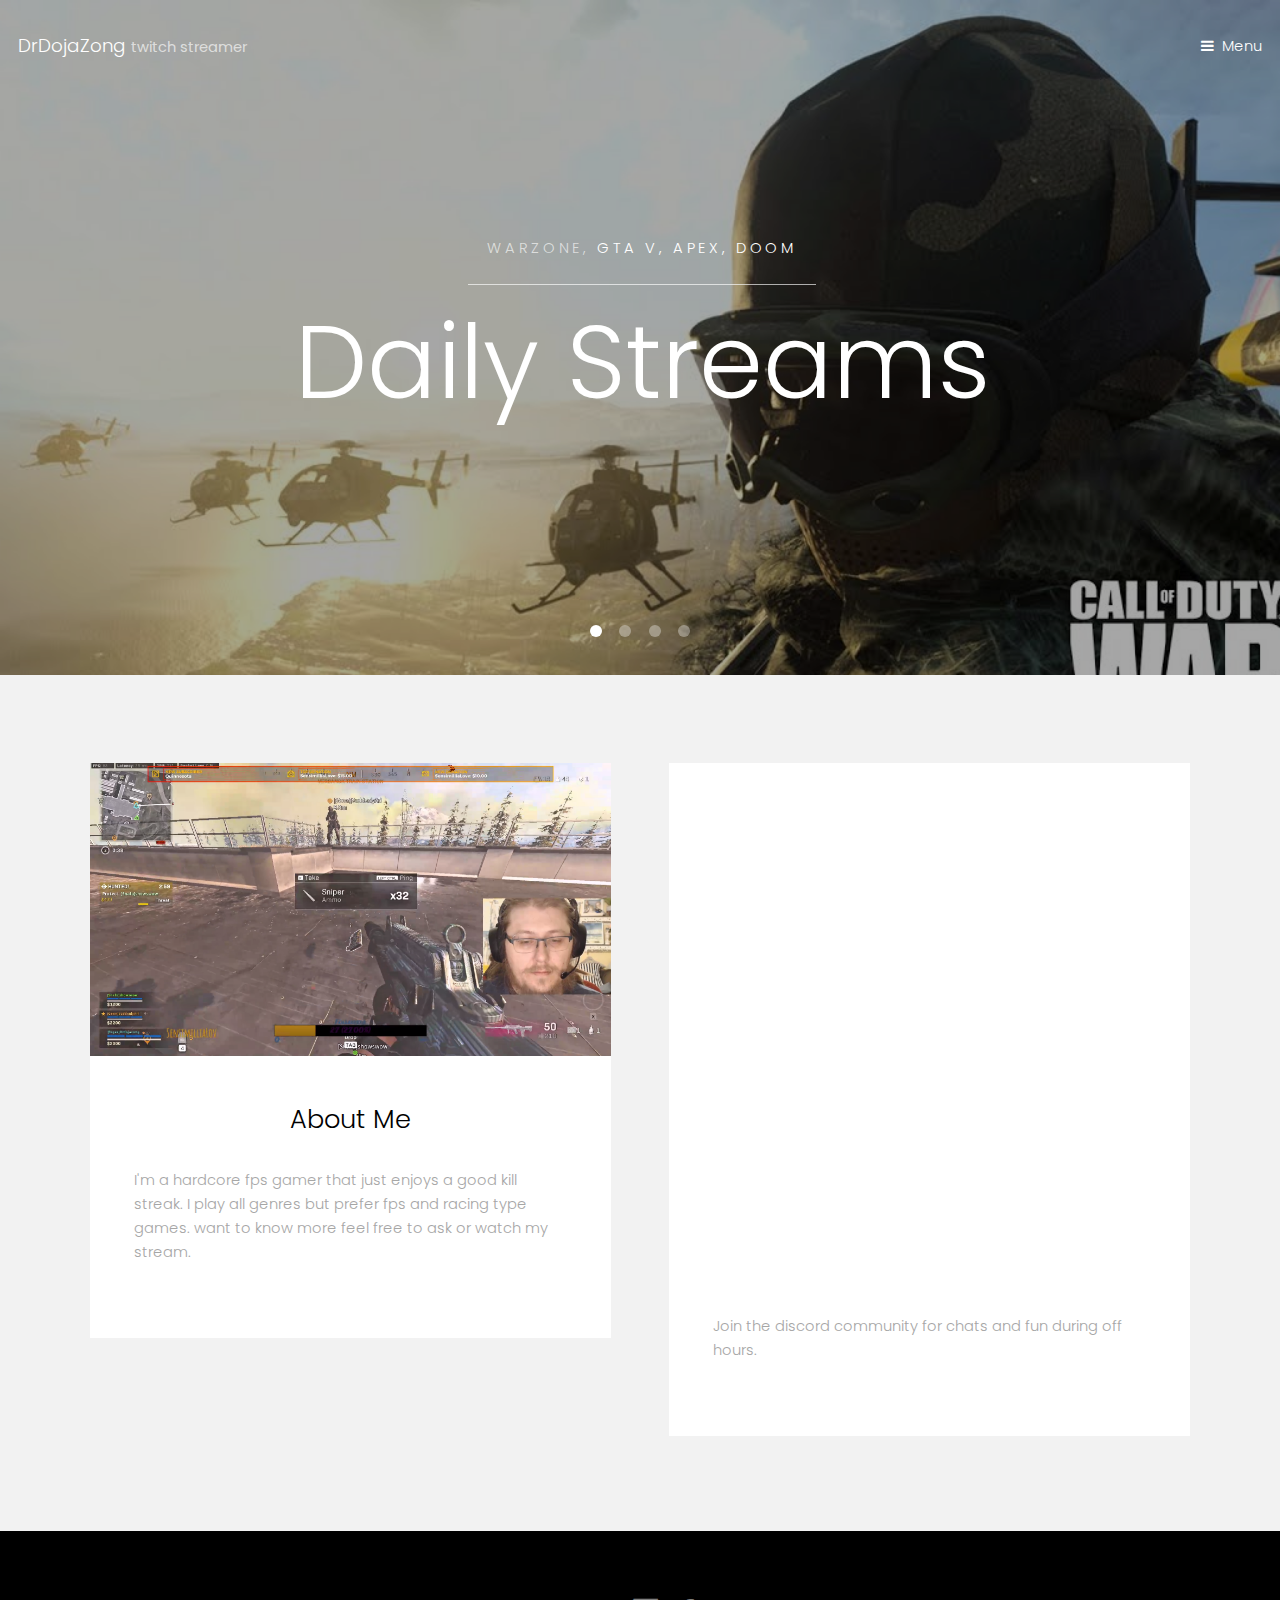
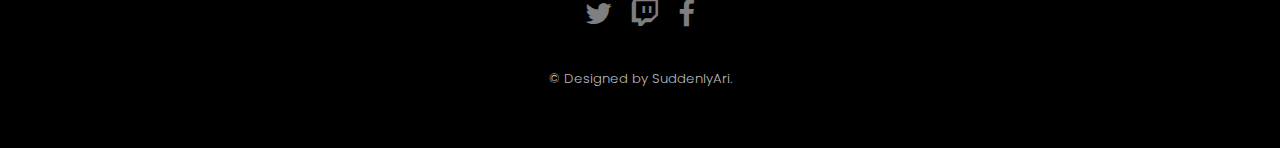
==== commit 1ac503dd: "Add files via upload" ====
--- a/index.html
+++ b/index.html
@@ -69,33 +69,50 @@
 			</section>
 
 		<!-- One -->
-			<section id="one" class="wrapper style2">
-				<div class="inner">
-					<div class="grid-style">
+		<section id="one" class="wrapper style2">
+			<div class="inner">
+				<div class="grid-style">
 
-						<div>
-							<div class="box">
-								<div class="image fit">
-									<img src="images/warzonestream.jpg" alt="" />
-								</div>
-								<div class="content">
-									<header class="align-center">
-										<p>maecenas sapien feugiat ex purus</p>
-										<h2>About Me</h2>
-									</header>
-									<p> I'm a hardcore fps gamer that just enjoys a good kill streak. I play all genres but prefer fps and racing type games. want to know more feel free to ask or watch my stream.</p>
-									<footer class="align-center">
-										
-									</footer>
-								</div>
+					<div>
+						<div class="box">
+							<div class="image fit">
+								<img src="images/warzonestream.jpg" alt="" />
+							</div>
+							<div class="content">
+								<header class="align-center">
+									
+									<h2>About Me</h2>
+								</header>
+								<p> I'm a hardcore fps gamer that just enjoys a good kill streak. I play all genres but prefer fps and racing type games. want to know more feel free to ask or watch my stream.</p>
+								<footer class="align-center">
+									
+								</footer>
 							</div>
 						</div>
+					</div>
 
+					<div>
+						<div class="box">
+							<div class="image fit">
+								<div style="text-align: center;">
+									<iframe src="https://discord.com/widget?id=805900819219349617&theme=dark" width="350" height="500" allowtransparency="true" frameborder="0" sandbox="allow-popups allow-popups-to-escape-sandbox allow-same-origin allow-scripts"></iframe>
+							
+								</div>
+							<div class="content">
+								<header class="align-center">
+									
+								</header>
+								<p> Join the discord community for chats and fun during off hours.</p>
+								<footer class="align-center">
+									
+								</footer>
+							</div>
+						</div>
 					</div>
+
 				</div>
-			</section>
-
-
+			</div>
+		</section>
 
 		<!-- Footer -->
 			<footer id="footer">
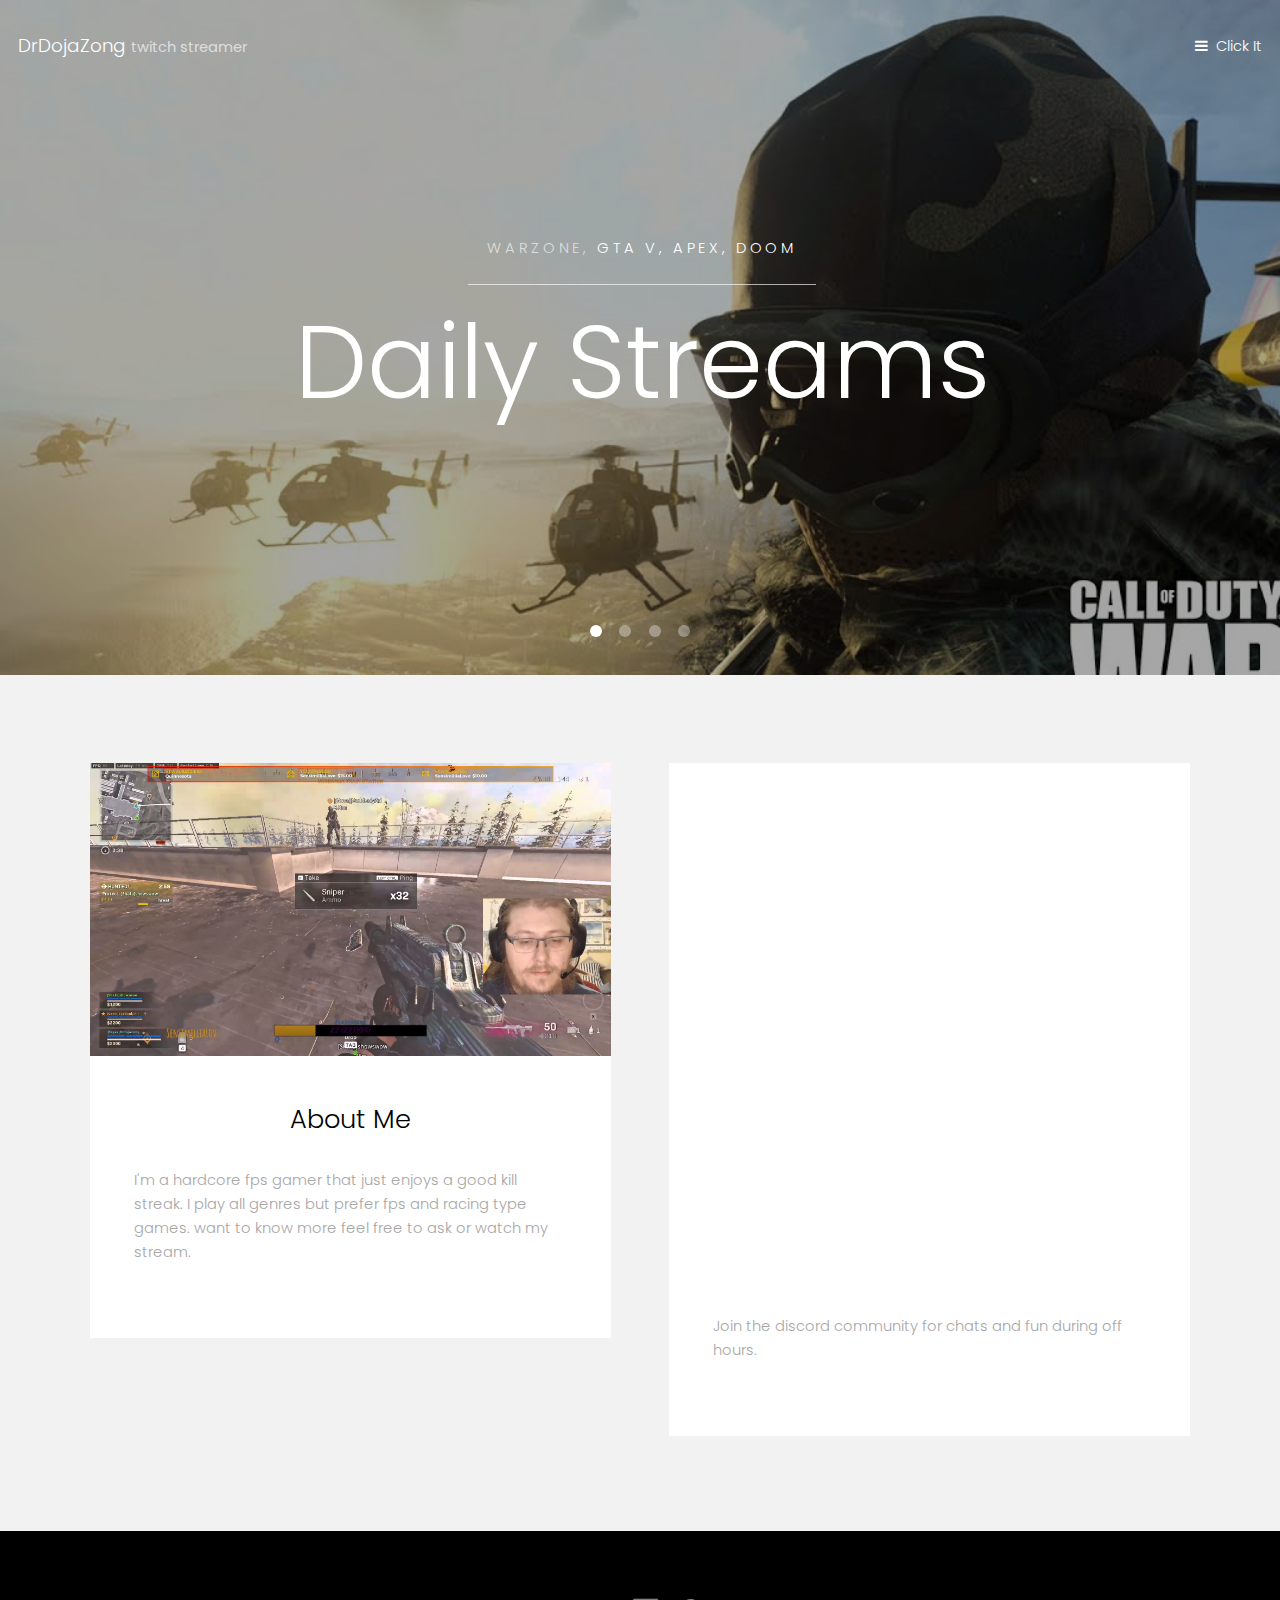
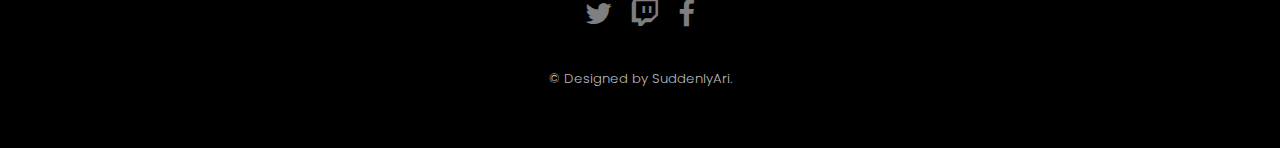
==== commit d429ece6: "Add files via upload" ====
--- a/index.html
+++ b/index.html
@@ -16,7 +16,7 @@
 		<!-- Header -->
 			<header id="header" class="alt">
 				<div class="logo"><a href="index.html">DrDojaZong <span>twitch streamer</span></a></div>
-				<a href="#menu">Menu</a>
+				<a href="#menu">Click It</a>
 			</header>
 
 		<!-- Nav -->
@@ -24,7 +24,7 @@
 				<ul class="links">
 					<li><a href="index.html">Home</a></li>
 					<li><a href="generic.html">About</a></li>
-					<li><a href="elements.html">Links</a></li>
+					<li><a href="elements.html">.</a></li>
 				</ul>
 			</nav>
 
--- a/assets/css/main.css
+++ b/assets/css/main.css
@@ -3099,7 +3099,7 @@
 		.wrapper.style3 {
 			background-color: #000;
 			color: #bfbfbf;
-			background-image: url(../../images/bg.jpg);
+			background-image: url(../../images/whyu.gif);
 			background-size: cover;
 			background-attachment: fixed;
 			background-position: center;
